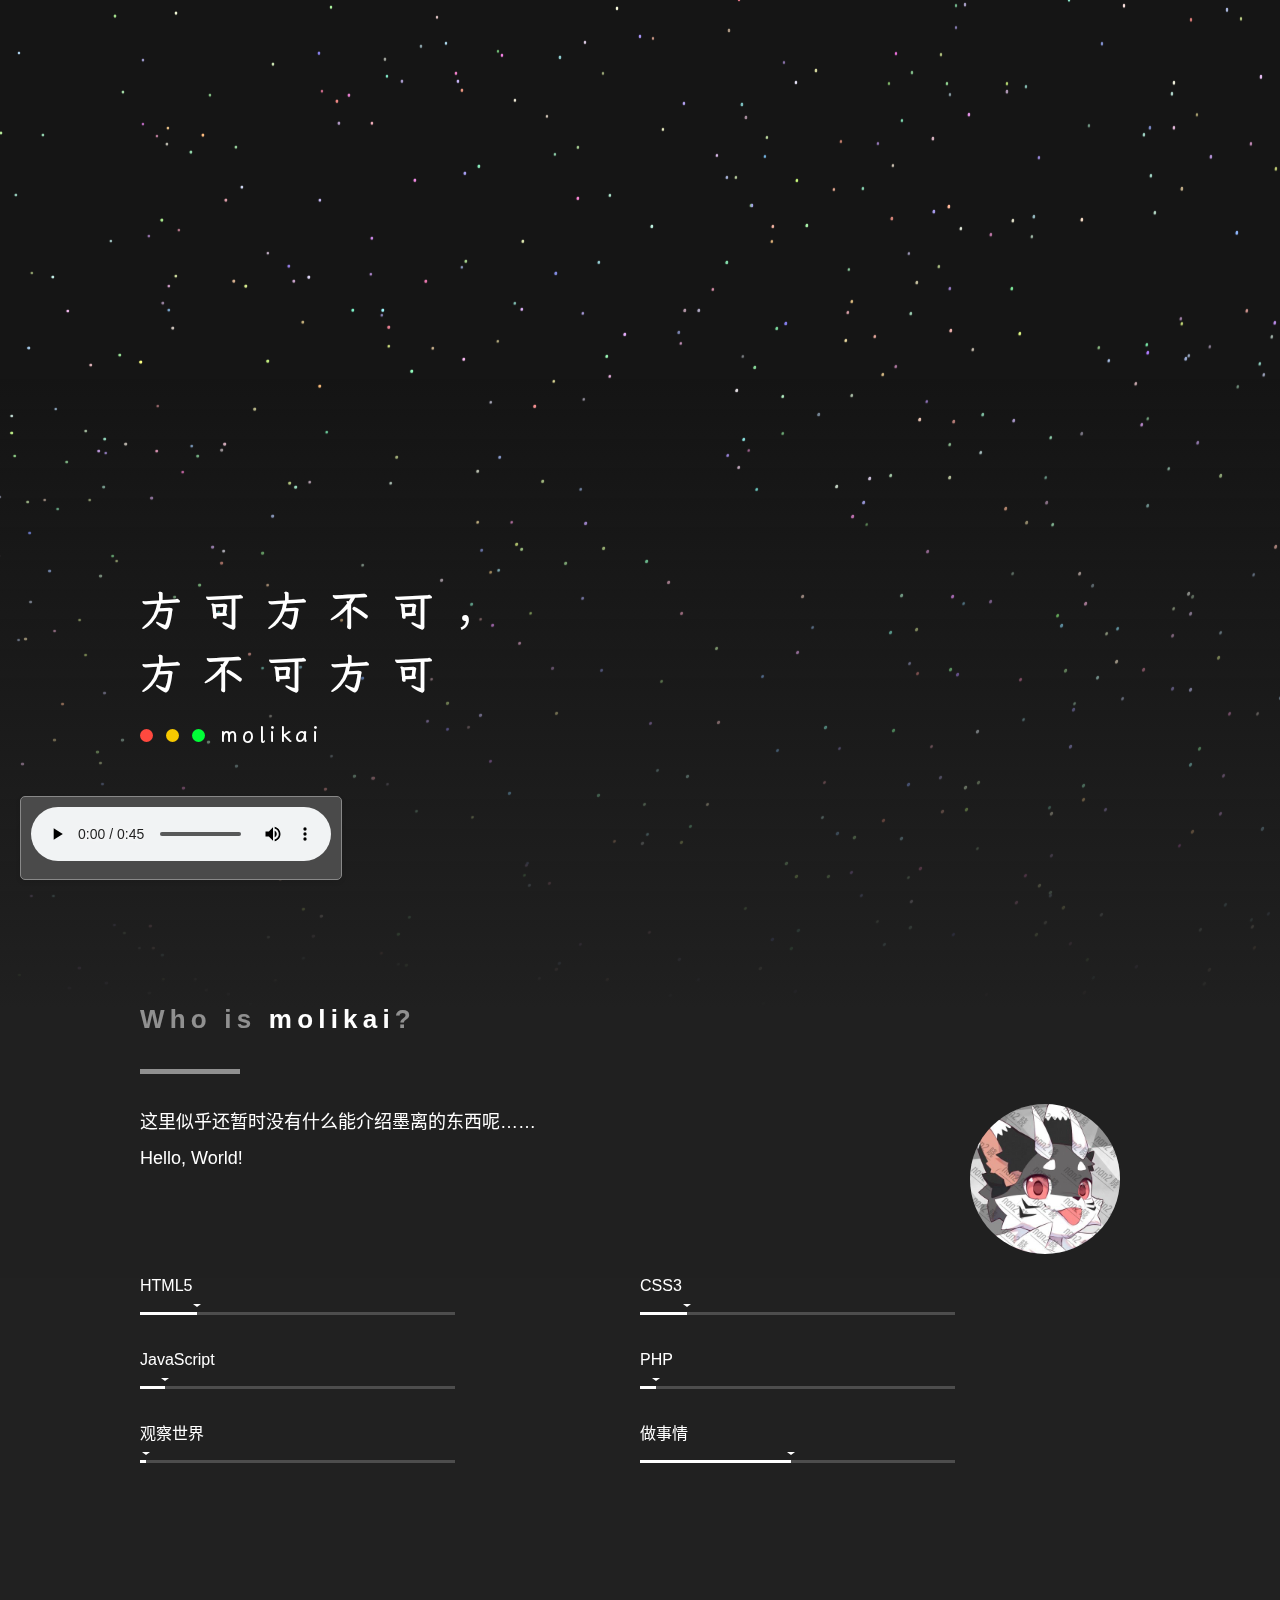
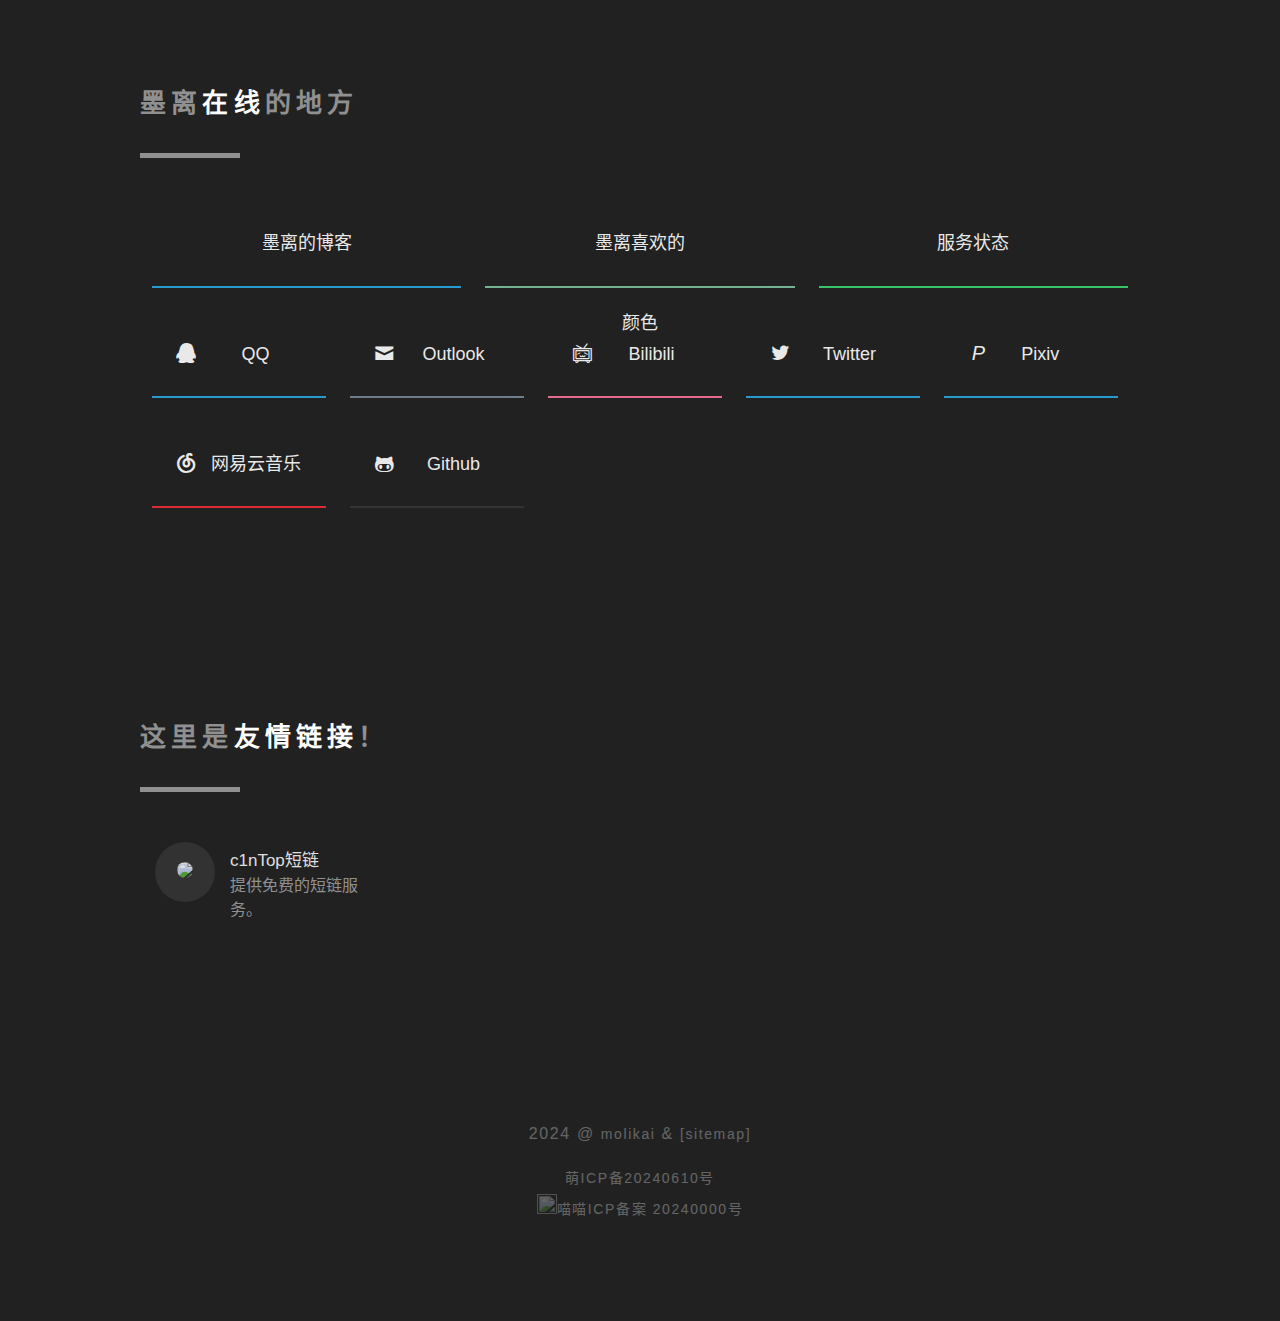
==== index.html @ 96809a35 "Update index.html" ====
<!DOCTYPE html>
<html lang="zh-CN">
<head>
    <meta charset="UTF-8">
    <meta http-equiv="X-UA-Compatible" content="IE=Edge">
    <link rel="shortcut icon" type="image/x-icon" href="https://api.molikai.work/api/v1/file-proxy/https://pages.github.com/favicon.ico">
    <title>墨离</title>
    <meta name="viewport" id="viewport" content="width=device-width, initial-scale=1">
    <meta name="description" content="墨离的主页">
    <meta name="keywords" content="墨离, molikai, 个人网站, 主页, 博客">
    <link rel="apple-touch-icon-precomposed" href="/images/avatar.jpg">
    <link rel="stylesheet" type="text/css" href="/css/index.css">
    <link rel="stylesheet" type="text/css" href="/css/nekotora.99cf6f8c.css">
    <!-- Cloudflare Web Analytics --><script defer src='https://static.cloudflareinsights.com/beacon.min.js' data-cf-beacon='{"token": "f545b0b6b3c9472383c19340ef9043d7"}'></script><!-- End Cloudflare Web Analytics -->
</head>
<body>
    <style>
        .toast-bottom-center {
            position: absolute;
            left: 30px;
            right: 10px;
            top: 20px;
        }
    </style>

    <div class="background">
        <canvas id="startrack"></canvas>
        <div class="cover"></div>
    </div>

    <div class="main">
        <div class="ch intro">
            <div class="container">
                <div class="hello">
                    <h1 id="slogan">思索中...</h1>
                    <h2>
                        <div class="circle"> <span></span> <span></span>
                            <span></span>
                        </div>molikai
                    </h2>
                </div>
            </div>
        </div>

        <div class="ch about noto-sans-sc-regular">
            <div class="container">
                <h2 class="chtitle noto-sans-regular">Who is <span>molikai</span>?</h2>
                <div class="clear">
                    <div class="introduct">
                        <img class="avatar" src="/images/avatar.jpg">

                        <P>这里似乎还暂时没有什么能介绍墨离的东西呢……</p>
                        <p style="padding-bottom:2em;">Hello, World!</p>

                        <div class="chatbox">
                            <div class="line loading"> <span></span>
                                <span></span> <span></span>
                            </div>
                        </div>
                    </div>

                    <ul class="skill clear">
                        <li>
                            <p>HTML5</p>
                            <div class="progress">
                                <div style="width:18%;"></div>
                                <span>制作网站程度的能力</span>
                            </div>
                        </li>

                        <li>
                            <p>CSS3</p>
                            <div class="progress">
                                <div style="width:15%;">
                                </div><span>做出自己舒服的网页的能力</span>
                            </div>
                        </li>

                        <li>
                            <p>JavaScript</p>
                            <div class="progress">
                                <div style="width:8%;"></div>
                                <span>使用“动画专用语言”的能力</span>
                            </div>
                        </li>

                        <li>
                            <p>PHP</p>
                            <div class="progress">
                                <div style="width:5%;"></div>
                                <span>使用最喜欢的语言的程度</span>
                            </div>
                        </li>

                        <li>
                            <p>观察世界</p>
                            <div class="progress">
                                <div style="width:2%;"></div>
                                <span>观察世界的能力程度</span>
                            </div>
                        </li>

                        <li>
                            <p>做事情</p>
                            <div class="progress">
                                <div style="width:48%;"></div>
                                <span>做事情能完成的能力</span>
                            </div>
                        </li>
                    </ul>
                </div>
            </div>
        </div>

        <div class="find ch">
            <div class="container links">
                <h2 class="chtitle">墨离<span>在线</span>的地方</h2>

                <div class="clear col-3">
                    <a href="https://blog.molikai.work/" target="_blank">
                        <div class="item">
                            <div class="bg" style="background-color:#28a9e0"></div>
                            <div class="inner"> <span>墨离的博客</span> </div>
                        </div>
                    </a>

                    <a href="https://color.molikai.work/" target="_blank">
                        <div class="item">
                            <div class="bg" style="background-color:#7cc29e"></div>
                            <div class="inner"> <span>墨离喜欢的颜色</span> </div>
                        </div>
                    </a>

                    <a href="https://uptime.molikai.work" target="_blank">
                        <div class="item">
                            <div class="bg" style="background-color:#3BD671"></div>
                            <div class="inner"> <span>服务状态</span> </div>
                        </div>
                    </a>
                </div>

                <div class="clear">
                    <a href="/" target="_blank">
                        <div class="item">
                            <div class="bg" style="background-color:#28a9e0"></div>
                            <div class="inner"> <i class="icon-qq"></i>
                                <span>QQ</span>
                            </div>
                        </div>
                    </a>

                    <a href="mailto:info@molikai.work?body=Hello..." rel="nofollow noreferrer" target="_blank">
                        <div class="item">
                            <div class="bg" style="background-color:#789"></div>
                            <div class="inner"> <i class="icon-mail"></i> <span>Outlook</span> </div>
                        </div>
                    </a>

                    <a href="https://space.bilibili.com/696071342" rel="nofollow noreferrer" target="_blank">
                        <div class="item">
                            <div class="bg" style="background-color:#FB7299"></div>
                            <div class="inner"> <i class="icon-bilibili"></i>
                                <span>Bilibili</span>
                            </div>
                        </div>
                    </a>

                    <a href="https://twitter.com/molikai" rel="nofollow noreferrer" target="_blank">
                        <div class="item">
                            <div class="bg" style="background-color:#28a9e0"></div>
                            <div class="inner"> <i class="icon-twitter"></i> <span>Twitter</span> </div>
                        </div>
                    </a>

                    <a href="https://www.pixiv.net/users/94405632" rel="nofollow noreferrer" target="_blank">
                        <div class="item">
                            <div class="bg" style="background-color:#28a9e0"></div>
                            <div class="inner"> <i>P</i> <span>Pixiv</span> </div>
                        </div>
                    </a>

                    <a href="https://music.163.com/#/user/3861212445" rel="nofollow noreferrer" target="_blank">
                        <div class="item">
                            <div class="bg" style="background-color:#f12d35"></div>
                            <div class="inner"> <i class="icon-netease_music"></i>
                                <span>网易云音乐</span>
                            </div>
                        </div>
                    </a>

                    <a href="https://github.com/molikai-work" rel="nofollow noreferrer" target="_blank">
                        <div class="item">
                            <div class="bg" style="background-color:#353535"></div>
                            <div class="inner"> <i class="icon-github"></i> <span>Github</span> </div>
                        </div>
                    </a>
                </div>
            </div>
        </div>

        <div class="gate ch noto-color-emoji-regular">
            <div class="container links">
                <h2 class="chtitle">这里是<span>友情链接</span>！</h2>

                <div class="clear">
                    <a href="https://c1n.top/" target="_blank">
                        <div class="item">
                            <div class="avatar"> <img src="https://c1n.top/asset/image/logo/png/logo.png"> </div>
                            <div class="inner">
                                <h5>c1nTop短链</h5>
                                <p>提供免费的短链服务。</p>
                            </div>
                        </div>
                    </a>
                </div>
            </div>
        </div>
    </div>

    <div class="music-player" title="好中二的歌曲...">
        <audio controls autoplay="false" volume="0.2">
            <source src="/audio/Royalty-Free Music Generation For App And Content Creators _ Mubert Render.mp3" type="audio/mp3">
            很抱歉，您的浏览器不支持 audio 元素。
        </audio>
    </div>

    <div class="footer ch">
        <div class="container">
            <p class="c">
                2024 @ 
                <a href="/">molikai</a> &
                <a href="/sitemap.xml" target="_blank">[sitemap]</a>
            </p>

            <p class="a"><a href="https://icp.gov.moe/?keyword=20240610" target="_blank">萌ICP备20240610号</a></p>
        
            <p class="a"><img style="width:20px;height:20px;margin-bottom:-4px" src="https://icp.k9b.cn/img.jpg"><a href="https://icp.k9b.cn/?id=20240000" target="_blank">喵喵ICP备案 20240000号</a></p>
        </div>
    </div>

    <script src="/js/page.js"></script>
    <script type="text/javascript" src="/js/stats.js" charset="UTF-8"></script>

    <script src="/js/audio.js"></script>
    <script src="/js/web_console.js"></script>
</body>
</html>
---- css/index.css ----
* {
    padding: 0;
    margin: 0;
    transition-timing-function: cubic-bezier(.19, 1, .22, 1)
}

::-webkit-scrollbar {
    width: 10px;
}
  
::-webkit-scrollbar-track {
    background: linear-gradient(to bottom, #fcf6f5, #eadedb);
}
  
::-webkit-scrollbar-thumb {
    border-radius: 3px;
    background-color: #8eae9a;
    border: 2px solid #f3f3f3;
}
  
::-webkit-scrollbar-thumb:hover {
    background-color: #7a9484;
}
  
::selection {
    background-color: #d1e9d1;
    color: #111;
}

body,
html {
    font-family: "Microsoft YaHei", sans-serif;
    -webkit-font-smoothing: antialiased;
    color: #fff;
    line-height: 1.5;
    min-width: 1150px;
    background-color: #212121;
    font-size: 18px;
    overflow-x: hidden
}

@font-face {
    font-family: "LXGWZhenKai-crop-.hello";
    src: url(/fonts/LXGWZhenKai-crop-.hello.woff2);
    font-display: swap;
}

a {
    text-decoration: none;
    color: #669966;
    position: relative;
}
  
a::after {
    content: '';
    display: inline-block;
    width: 100%;
    border-bottom: 1px solid;
    position: absolute;
    color: #666;
    left: 0;
    bottom: -2px;
    opacity: 0;
    transition: opacity 0.3s;
}

a:hover::after {
    opacity: 1;
}

.intro {
    position: relative
}

.clear:after {
    content: "";
    display: block;
    height: 0;
    visibility: hidden;
    clear: both
}

.chatbox>.line {
    display: none
}

#startrack {
    height: 140%;
    width: 100%
}

.background.fixed {
    position: fixed;
    top: -60%
}

.background {
    position: absolute;
    top: 0;
    left: 0;
    width: 100vw;
    height: 100vh
}

.background .cover {
    position: absolute;
    bottom: -42%;
    left: 0;
    height: 100%;
    width: 100%;
    background: linear-gradient(0deg, #202020 30%, rgba(32, 32, 32, 0))
}

@keyframes bg {
    0% {
        transform: rotate(0deg);
        border-radius: 0
    }

    50% {
        transform: rotate(180deg);
        border-radius: 0
    }

    to {
        transform: rotate(1turn);
        border-radius: 0
    }
}

@-webkit-keyframes bg {
    0% {
        transform: rotate(0deg);
        border-radius: 0
    }

    50% {
        transform: rotate(180deg);
        border-radius: 0
    }

    to {
        transform: rotate(1turn);
        border-radius: 0
    }
}

@-ms-keyframes bg {
    0% {
        transform: rotate(0deg);
        border-radius: 0
    }

    50% {
        transform: rotate(180deg);
        border-radius: 0
    }

    to {
        transform: rotate(1turn);
        border-radius: 0
    }
}

@-moz-keyframes bg {
    0% {
        transform: rotate(0deg);
        border-radius: 0
    }

    50% {
        transform: rotate(180deg);
        border-radius: 0
    }

    to {
        transform: rotate(1turn);
        border-radius: 0
    }
}

nav {
    position: fixed;
    left: 20px;
    bottom: 0;
    z-index: 2333;
    transform: rotate(-90deg) translateZ(0);
    transform-origin: 0 0;
    transition: all .3s ease-out;
    vertical-align: middle;
    font-family: Roboto, Tahoma, Consolas, Microsoft YaHei
}

nav a.clip {
    height: 3px;
    width: 3px;
    background: #fff;
    border-radius: 100%
}

nav a {
    display: inline-block;
    font-size: 14px;
    color: #fff;
    text-decoration: none;
    margin: 0 10px;
    opacity: .4;
    transition: all .3s;
    vertical-align: middle
}

nav a.time {
    opacity: 1
}

nav a.active,
nav a:hover {
    text-decoration: underline;
    opacity: 1
}

.ch {
    width: 100%;
    padding: 80px 0;
    animation: fadedown 1s cubic-bezier(.19, 1, .22, 1);
    -webkit-animation: fadedown 1s cubic-bezier(.19, 1, .22, 1);
    -ms-animation: fadedown 1s cubic-bezier(.19, 1, .22, 1);
    -moz-animation: fadedown 1s cubic-bezier(.19, 1, .22, 1)
}

.ch h2.chtitle {
    padding-bottom: 30px;
    font-size: 26px;
    letter-spacing: .2em;
    color: hsla(0, 0%, 100%, .5)
}

.ch h2.chtitle span {
    color: #fff
}

.ch h2.chtitle:after {
    content: "";
    display: block;
    width: 10%;
    height: 5px;
    background-color: hsla(0, 0%, 100%, .5);
    margin-top: 30px
}

@keyframes fadedown {
    0% {
        opacity: 0;
        transform: translateY(-50px)
    }

    to {
        opacity: 1;
        transform: translateY(0)
    }
}

@-webkit-keyframes fadedown {
    0% {
        opacity: 0;
        transform: translateY(-50px)
    }

    to {
        opacity: 1;
        transform: translateY(0)
    }
}

@-ms-keyframes fadedown {
    0% {
        opacity: 0;
        transform: translateY(-50px)
    }

    to {
        opacity: 1;
        transform: translateY(0)
    }
}

@-moz-keyframes fadedown {
    0% {
        opacity: 0;
        transform: translateY(-50px)
    }

    to {
        opacity: 1;
        transform: translateY(0)
    }
}

.container {
    position: relative;
    width: 1000px;
    margin: 0 auto;
    height: 100%;
    padding: 20px 0
}

.intro {
    color: #fff;
    height: 100vh;
    padding: 0
}

.intro .container {
    animation: fadedown 3.5s cubic-bezier(.19, 1, .22, 1);
    -webkit-animation: fadedown 3.5s cubic-bezier(.19, 1, .22, 1);
    -ms-animation: fadedown 3.5s cubic-bezier(.19, 1, .22, 1);
    -moz-animation: fadedown 3.5s cubic-bezier(.19, 1, .22, 1)
}

.hello {
    font-family: "LXGWZhenKai-crop-.hello", sans-serif;
    position: absolute;
    bottom: 20%;
    left: 0
}

.hello h1,
.hello h2 {
    font-weight: 400;
    font-size: 22px;
    line-height: 1.5em;
    letter-spacing: .2em
}

.hello h1 {
    font-size: 42px;
    letter-spacing: .5em
}

.hello h2 {
    padding-top: .6em
}

.hello .circle {
    float: left;
    margin-right: 10px;
    letter-spacing: 0
}

.hello .circle span {
    display: inline-block;
    width: 13px;
    height: 13px;
    background-color: #fff;
    border-radius: 100%;
    margin-right: 5px
}

.hello .circle span:first-child {
    background-color: #ff493f
}

.hello .circle span:nth-child(2) {
    background-color: #f7c900
}

.hello .circle span:nth-child(3) {
    background-color: #00ff37
}

.about .introduct {
    line-height: 2em
}

.about .introduct img.avatar {
    float: right;
    width: 150px;
    margin-left: 40px;
    margin-right: 20px;
    border-radius: 100%
}

img.avatar {
    transition: transform 0.5s ease;
}

img.avatar:hover {
    transform: rotate(360deg);
}

.about ul.skill {
    margin-top: 50px
}

.about ul.skill li {
    list-style: none;
    padding: 10px 0;
    width: 45%;
    float: left;
    margin-right: 5%
}

.about ul.skill li p {
    display: inline-block;
    width: 26%;
    margin-right: 3%;
    font-size: 16px
}

.about ul.skill li .progress {
    display: inline-block;
    width: 70%;
    height: 3px;
    background-color: hsla(0, 0%, 100%, .2);
    vertical-align: middle
}

.about ul.skill li .progress span {
    font-size: 14px;
    color: hsla(0, 0%, 100%, .4);
    opacity: 0;
    position: relative;
    top: -5px;
    letter-spacing: .5em;
    transition: all .3s
}

.about ul.skill li:hover .progress span {
    opacity: 1;
    top: 0
}

.about ul.skill li .progress div {
    background-color: #fff;
    height: 3px;
    position: relative
}

ul.skill li .progress div {
    animation: progressin 4s;
    -webkit-animation: progressin 4s;
    -ms-animation: progressin 4s;
    -moz-animation: progressin 4s
}

@keyframes progressin {
    0% {
        width: 0
    }
}

@-webkit-keyframes progressin {
    0% {
        width: 0
    }
}

@-ms-keyframes progressin {
    0% {
        width: 0
    }
}

@-moz-keyframes progressin {
    0% {
        width: 0
    }
}

.about ul.skill li .progress div:after {
    content: "";
    display: inline-block;
    position: absolute;
    right: -4px;
    top: -8px;
    width: 0;
    height: 0;
    border-left: 4px solid transparent;
    border-right: 4px solid transparent;
    border-top: 3px solid #fff
}

.links a {
    color: #fff;
    text-decoration: none
}

.find .links .item {
    position: relative;
    width: 17.4%;
    height: 80px;
    line-height: 80px;
    margin: 10px 1.2%;
    padding: 5px 0;
    text-align: center;
    float: left;
    transition: all .2s;
    opacity: .9
}

.find .links .item:hover {
    opacity: 1;
    transform: translateY(-10px);
    -webkit-animation: index-link-active 1s cubic-bezier(.315, .605, .375, .925) forwards
}

.find .links .item .inner {
    position: relative;
    z-index: 5
}

.find .links .item .bg {
    position: absolute;
    bottom: 0;
    left: 0;
    width: 100%;
    height: 1.8%;
    z-index: 0;
    transition: all .15s
}

.find .links .item:hover .bg {
    height: 100%;
    width: 100%;
    border-radius: 5px;
    box-shadow: 0 3px 20px rgba(0, 0, 0, .28)
}

.find .links .item i {
    font-size: 20px
}

.find .links .item span {
    display: inline-block;
    width: 100px
}

.find .links .col-3 .item {
    width: 30.93%;
    margin: 10px 1.2%
}

.gate .links .item {
    margin: 5px 0;
    padding: 15px 1.5%;
    float: left;
    width: 22%;
    height: 60px;
    transition: all .2s;
    opacity: .85
}

.gate .links .item.akarin {
    opacity: .58
}

.gate .links .item:hover {
    opacity: 1;
    border-radius: 5px;
    background-color: hsla(0, 0%, 100%, .25);
    transform: translateY(-5px);
    box-shadow: 0 3px 20px rgba(0, 0, 0, .28);
    -webkit-animation: index-link-active 1s cubic-bezier(.315, .605, .375, .925) forwards
}

.gate .links .item .avatar {
    float: left;
    height: 60px;
    line-height: 60px;
    width: 60px;
    border-radius: 100%;
    text-align: center;
    margin-right: 15px;
    background-color: #353535;
    overflow: hidden
}

.gate .links .item .avatar i {
    font-size: 24px
}

.gate .links .item .avatar img {
    height: 60px;
    max-width: 60px;
    border-radius: 100%
}

.gate .links .item .inner {
    padding: 6px
}

.gate .links .item .inner h5 {
    font-weight: 400;
    font-size: 17px
}

.gate .links .item .inner p {
    font-size: 16px;
    color: hsla(0, 0%, 100%, .6)
}

.music-player {
    position: absolute;
    left: 20px;
    bottom: 20px;
    background-color: #4a4a4a;
    padding: 10px;
    border: 1px solid #888;
    border-radius: 5px;
    box-shadow: 0 2px 5px rgba(0, 0, 0, 0.1);
    z-index: 9999;
}

@media screen and (max-width: 768px) {
    .music-player {
        display: none;
    }
}

.footer {
    text-align: center
}

.footer a {
    font-size: 14px;
    color: inherit;
}

.footer h3 {
    font-weight: 400;
    font-size: 20px;
    letter-spacing: .8em;
    margin: 6px 0
}

.footer p {
    font-size: 16px;
    letter-spacing: 1em;
    opacity: .3
}

.footer p.c {
    margin-bottom: 20px;
    letter-spacing: .1em
}

.footer p.a {
    margin-top: 4px;
    letter-spacing: .1em
}

.chatbox .line {
    margin: 40px 0
}

.chatbox .line p {
    margin: 10px 0
}

.chatbox .question a {
    display: inline-block;
    background-color: hsla(0, 0%, 100%, .3);
    border-radius: 10px 10px 10px 0;
    font-size: 14px;
    padding: 0 10px;
    margin-right: 10px;
    cursor: pointer;
    opacity: .8;
    transform: translateY(0);
    transition: all .2s
}

.chatbox .question a:hover {
    opacity: 1;
    transform: translateY(-2px);
    -webkit-animation: index-link-active 1s cubic-bezier(.315, .605, .375, .925) forwards
}

.chatbox .question.disable a {
    opacity: .3
}

.chatbox .question.disable a.selected {
    opacity: .9
}

.chatbox .question a.error {
    opacity: .3;
    animation: error .2s ease-in-out
}

.chatbox .loading span {
    display: inline-block;
    height: 10px;
    width: 10px;
    border-radius: 100%;
    background-color: #fff;
    margin-right: 5px;
    animation: loading-point 1.4s ease-in-out infinite both
}

.chatbox .loading span:first-child {
    animation-delay: .2s
}

.chatbox .loading span:nth-child(2) {
    animation-delay: .4s
}

.chatbox .loading span:nth-child(3) {
    animation-delay: .6s
}

@keyframes loading-point {
    0% {
        opacity: .8
    }

    50% {
        opacity: .25
    }

    to {
        opacity: 1
    }
}

@keyframes error {
    0% {
        transform: translateX(0)
    }

    25% {
        transform: translateX(-2px)
    }

    50% {
        transform: translateX(0)
    }

    75% {
        transform: translateX(2px)
    }

    to {
        transform: translateX(0)
    }
}

@keyframes index-link-active {
    0% {
        transform: perspective(1600px) rotateX(0) rotateY(0) translateZ(0)
    }

    16% {
        transform: perspective(1600px) rotateX(10deg) rotateY(5deg) translateZ(32px)
    }

    to {
        transform: perspective(1600px) rotateX(0) rotateY(0) translateZ(65px)
    }
}

@media screen and (min-width:1400px) {
    .container {
        width: 70%
    }

    nav a {
        font-size: 18px
    }
}

@media screen and (max-width:700px) {

    body,
    html {
        min-width: 0
    }

    .container {
        width: auto;
        margin: 0 5%
    }

    div.el span {
        display: block;
        width: 60%;
        left: 0;
        top: 75px;
        margin: -40% auto 0
    }

    nav {
        padding: 15px 5%;
        overflow: auto;
        font-size: 16px;
        left: 0;
        top: inherit;
        bottom: 0;
        transform: rotate(0deg) translateZ(0);
        transform-origin: 0 100%;
        white-space: nowrap;
        width: 90%;
        background: -webkit-linear-gradient(180deg, transparent, rgba(0, 0, 0, .8));
        background: linear-gradient(180deg, transparent, rgba(0, 0, 0, .8))
    }

    .ch {
        padding: 40px 0
    }

    .hello {
        width: 90%;
        padding: 5%;
        text-align: center;
        bottom: 50%
    }

    .hello .circle {
        float: none;
        margin-right: 0
    }

    .hello h2 {
        padding-top: 0
    }

    .hello h1,
    .hello h2 {
        font-weight: 400;
        font-size: 16px
    }

    .hello .circle {
        padding: 20px
    }

    .hello .circle span {
        margin: 0 5px;
        width: 10px;
        height: 10px
    }

    .hello h1 {
        font-size: 28px
    }

    .about .introduct img.avatar {
        float: none;
        margin-left: 0;
        margin-right: 0;
        width: 100px
    }

    .about .introduct,
    .about .skill {
        float: none;
        width: auto
    }

    .about .skill {
        padding-top: 40px
    }

    .about ul.skill li {
        width: 100%
    }

    .find .links .item,
    .gate .links .item {
        width: 46%;
        height: auto;
        padding: 5px 0;
        margin: 10px 2%
    }

    .find .links .item {
        height: 60px;
        line-height: 60px;
        font-size: 14px
    }

    .gate .links .item .avatar {
        height: 40px;
        line-height: 40px;
        width: 40px
    }

    .gate .links .item .avatar img {
        height: 40px;
        max-width: 40px
    }

    .gate .links .item .inner {
        padding: 0
    }

    .gate .links .item .inner h5 {
        font-size: 15px
    }

    .gate .links .item .inner h5,
    .gate .links .item .inner p {
        white-space: nowrap;
        text-overflow: ellipsis;
        overflow: hidden
    }

    .footer {
        padding-bottom: 100px
    }

    .footer h3,
    .footer p {
        letter-spacing: .2em
    }
}

/*# sourceMappingURL=/h.9c69ed6c.css.map */
---- css/nekotora.99cf6f8c.css ----
@font-face {
    font-family: nekotora;
    src: url(../fonts/nekotora.54f9b137.eot);
    src: url(../fonts/nekotora.54f9b137.eot#iefix) format("embedded-opentype"), url(../fonts/nekotora.4ea5ebe6.woff2) format("woff2"), url(../fonts/nekotora.9106c612.woff) format("woff"), url(../fonts/nekotora.28169ea4.ttf) format("truetype"), url(../images/nekotora.33032896.svg#nekotora) format("svg");
    font-weight: 400;
    font-style: normal
}

[class*=" icon-"]:before,
[class^=icon-]:before {
    font-family: nekotora;
    font-style: normal;
    font-weight: 400;
    speak: none;
    display: inline-block;
    text-decoration: inherit;
    width: 1em;
    margin-right: .2em;
    text-align: center;
    font-variant: normal;
    text-transform: none;
    line-height: 1em;
    margin-left: .2em;
    -webkit-font-smoothing: antialiased;
    -moz-osx-font-smoothing: grayscale
}

.icon-search:before {
    content: "\e800"
}

.icon-info:before {
    content: "\e801"
}

.icon-comment:before {
    content: "\e802"
}

.icon-v2ex:before {
    content: "\e803"
}

.icon-zhihu:before {
    content: "\e804"
}

.icon-bilibili:before {
    content: "\e805"
}

.icon-netease_music:before {
    content: "\e806"
}

.icon-tencent_qzone:before {
    content: "\e807"
}

.icon-mail:before {
    content: "\e808"
}

.icon-bookmark:before {
    content: "\e809"
}

.icon-link:before {
    content: "\e80a"
}

.icon-twitter:before {
    content: "\f099"
}

.icon-gplus:before {
    content: "\f0d5"
}

.icon-github:before {
    content: "\f113"
}

.icon-unlink:before {
    content: "\f127"
}

.icon-instagram:before {
    content: "\f16d"
}

.icon-weibo:before {
    content: "\f18a"
}

.icon-qq:before {
    content: "\f1d6"
}

/*# sourceMappingURL=/nekotora.99cf6f8c.css.map */
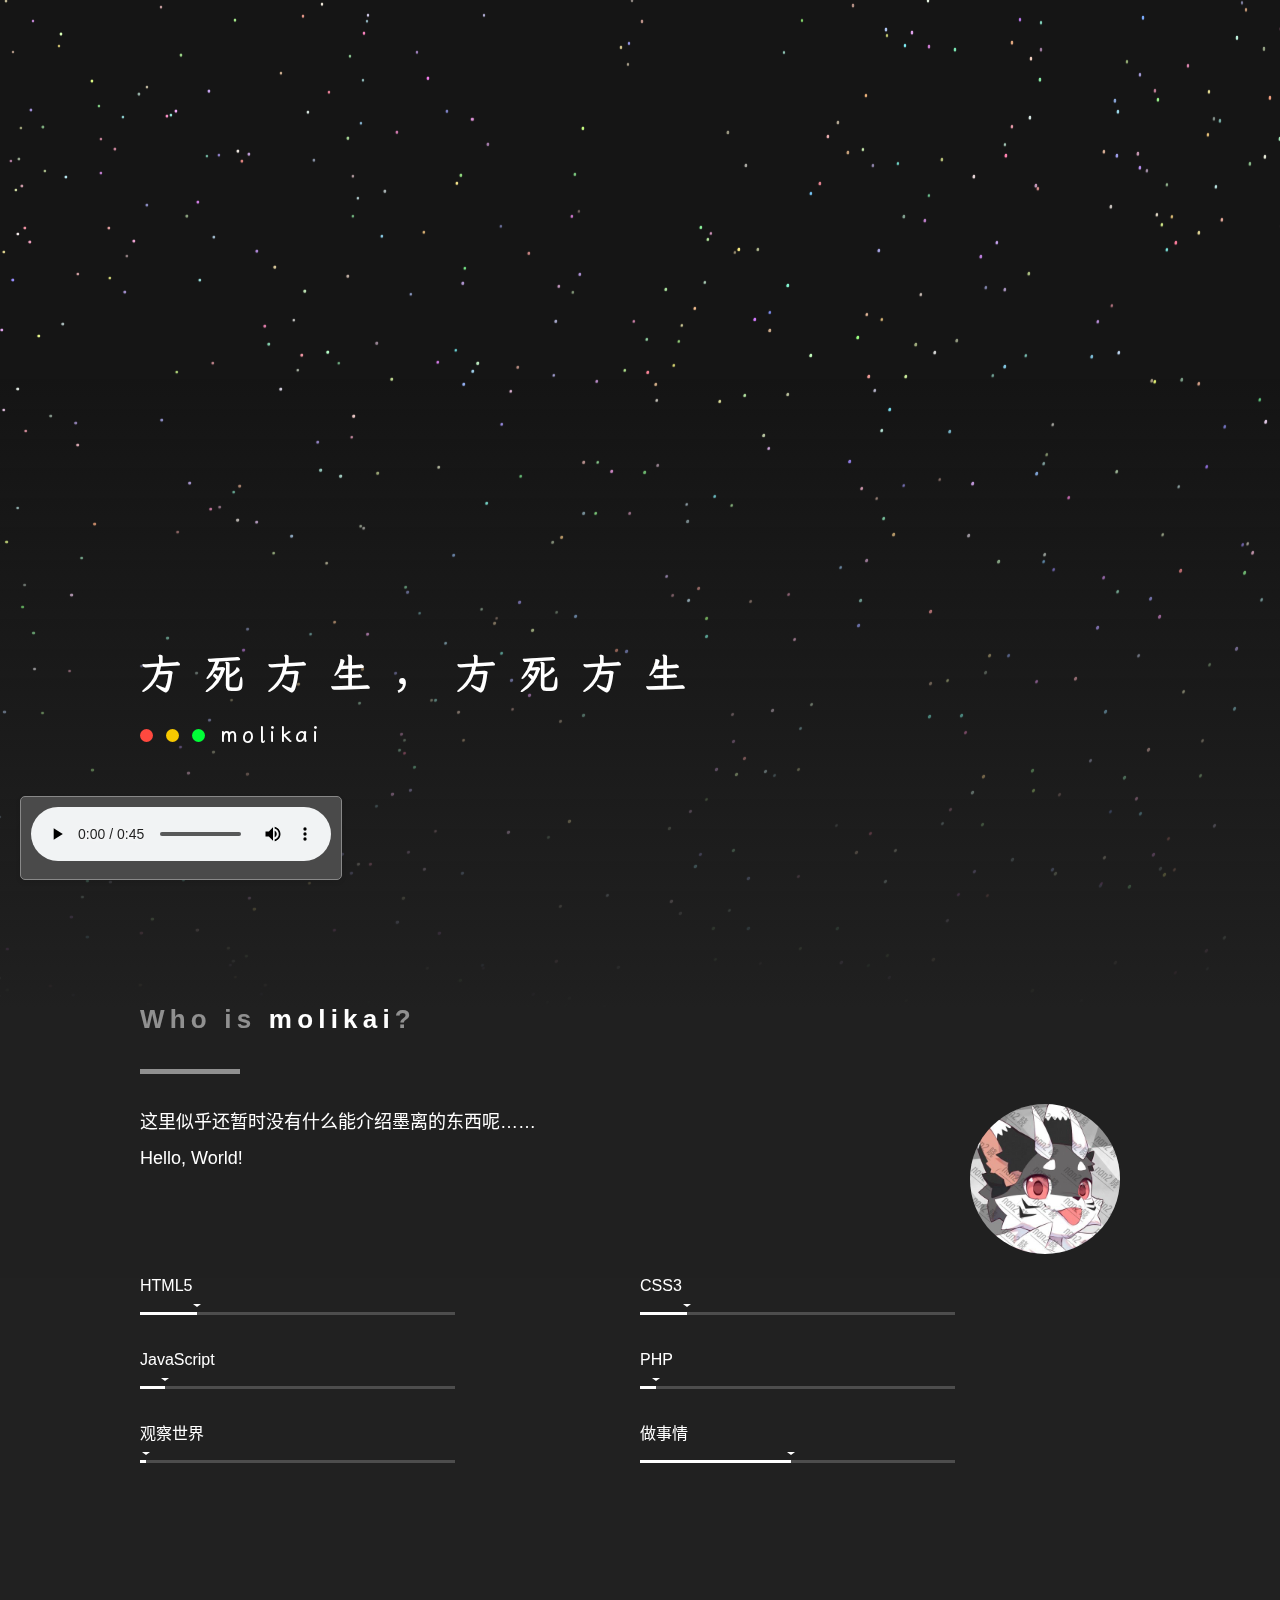
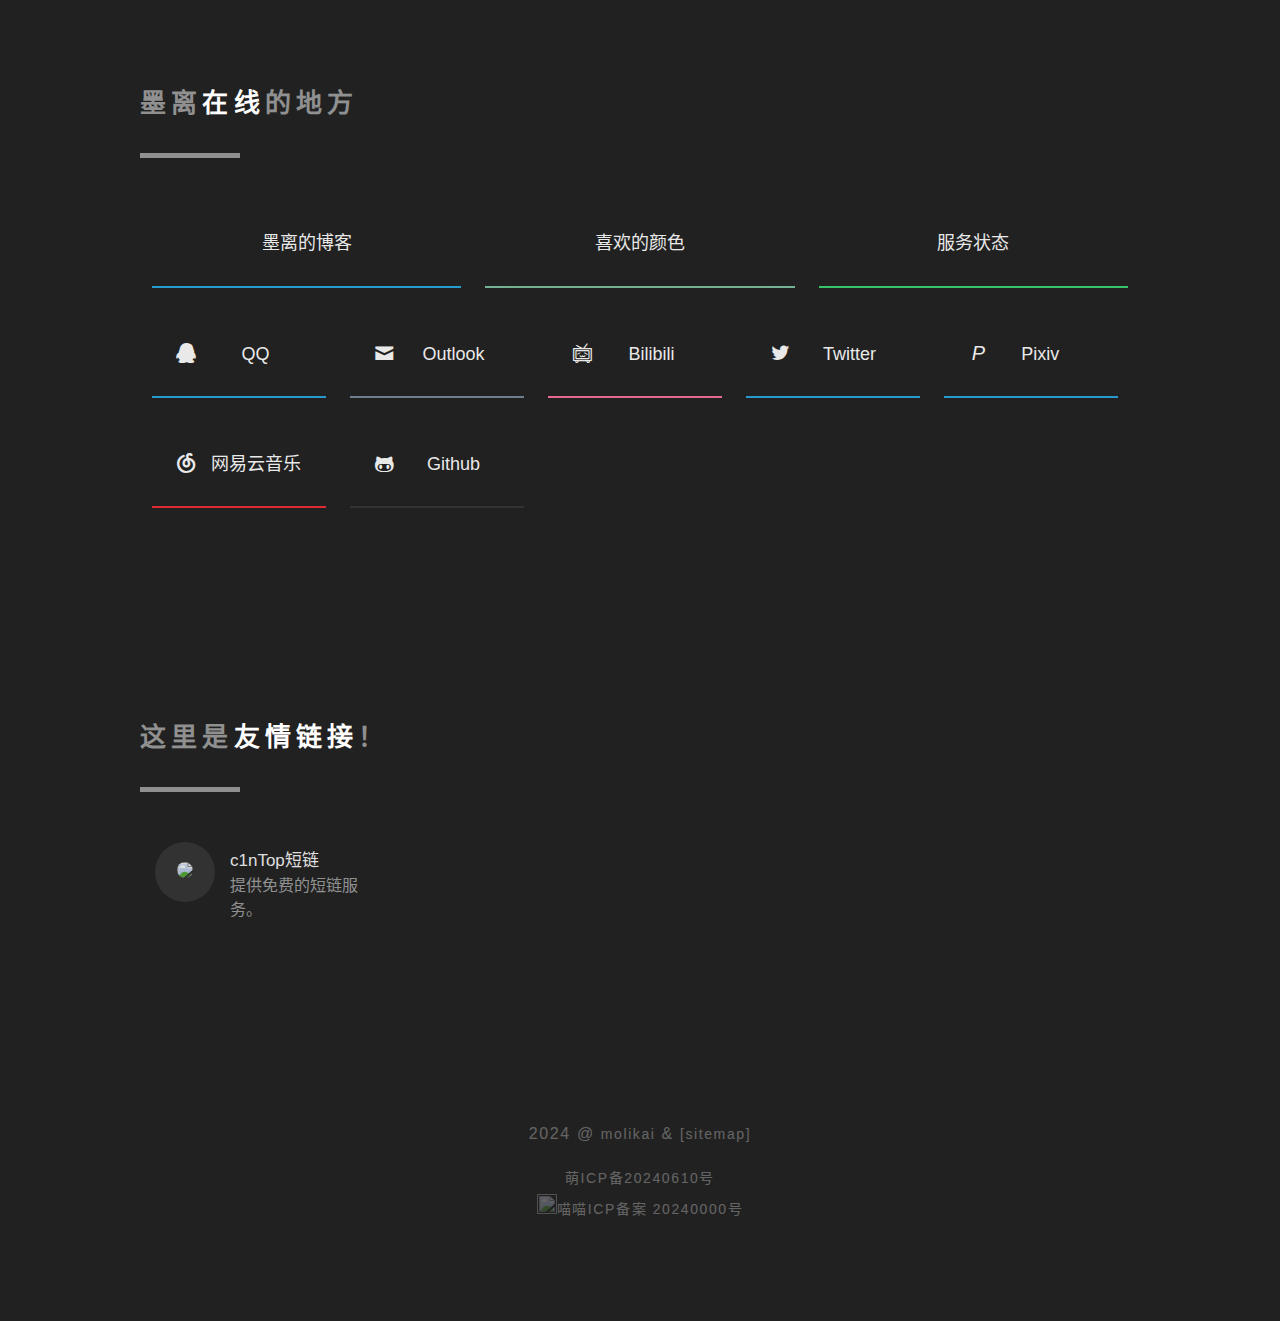
==== commit 4479530f: "Update index.html" ====
--- a/index.html
+++ b/index.html
@@ -127,7 +127,7 @@
                     <a href="https://color.molikai.work/" target="_blank">
                         <div class="item">
                             <div class="bg" style="background-color:#7cc29e"></div>
-                            <div class="inner"> <span>墨离喜欢的颜色</span> </div>
+                            <div class="inner"> <span>喜欢的颜色</span> </div>
                         </div>
                     </a>
 
@@ -156,7 +156,7 @@
                         </div>
                     </a>
 
-                    <a href="https://space.bilibili.com/696071342" rel="nofollow noreferrer" target="_blank">
+                    <a href="/" rel="nofollow noreferrer" target="_blank">
                         <div class="item">
                             <div class="bg" style="background-color:#FB7299"></div>
                             <div class="inner"> <i class="icon-bilibili"></i>
@@ -179,7 +179,7 @@
                         </div>
                     </a>
 
-                    <a href="https://music.163.com/#/user/3861212445" rel="nofollow noreferrer" target="_blank">
+                    <a href="/" rel="nofollow noreferrer" target="_blank">
                         <div class="item">
                             <div class="bg" style="background-color:#f12d35"></div>
                             <div class="inner"> <i class="icon-netease_music"></i>
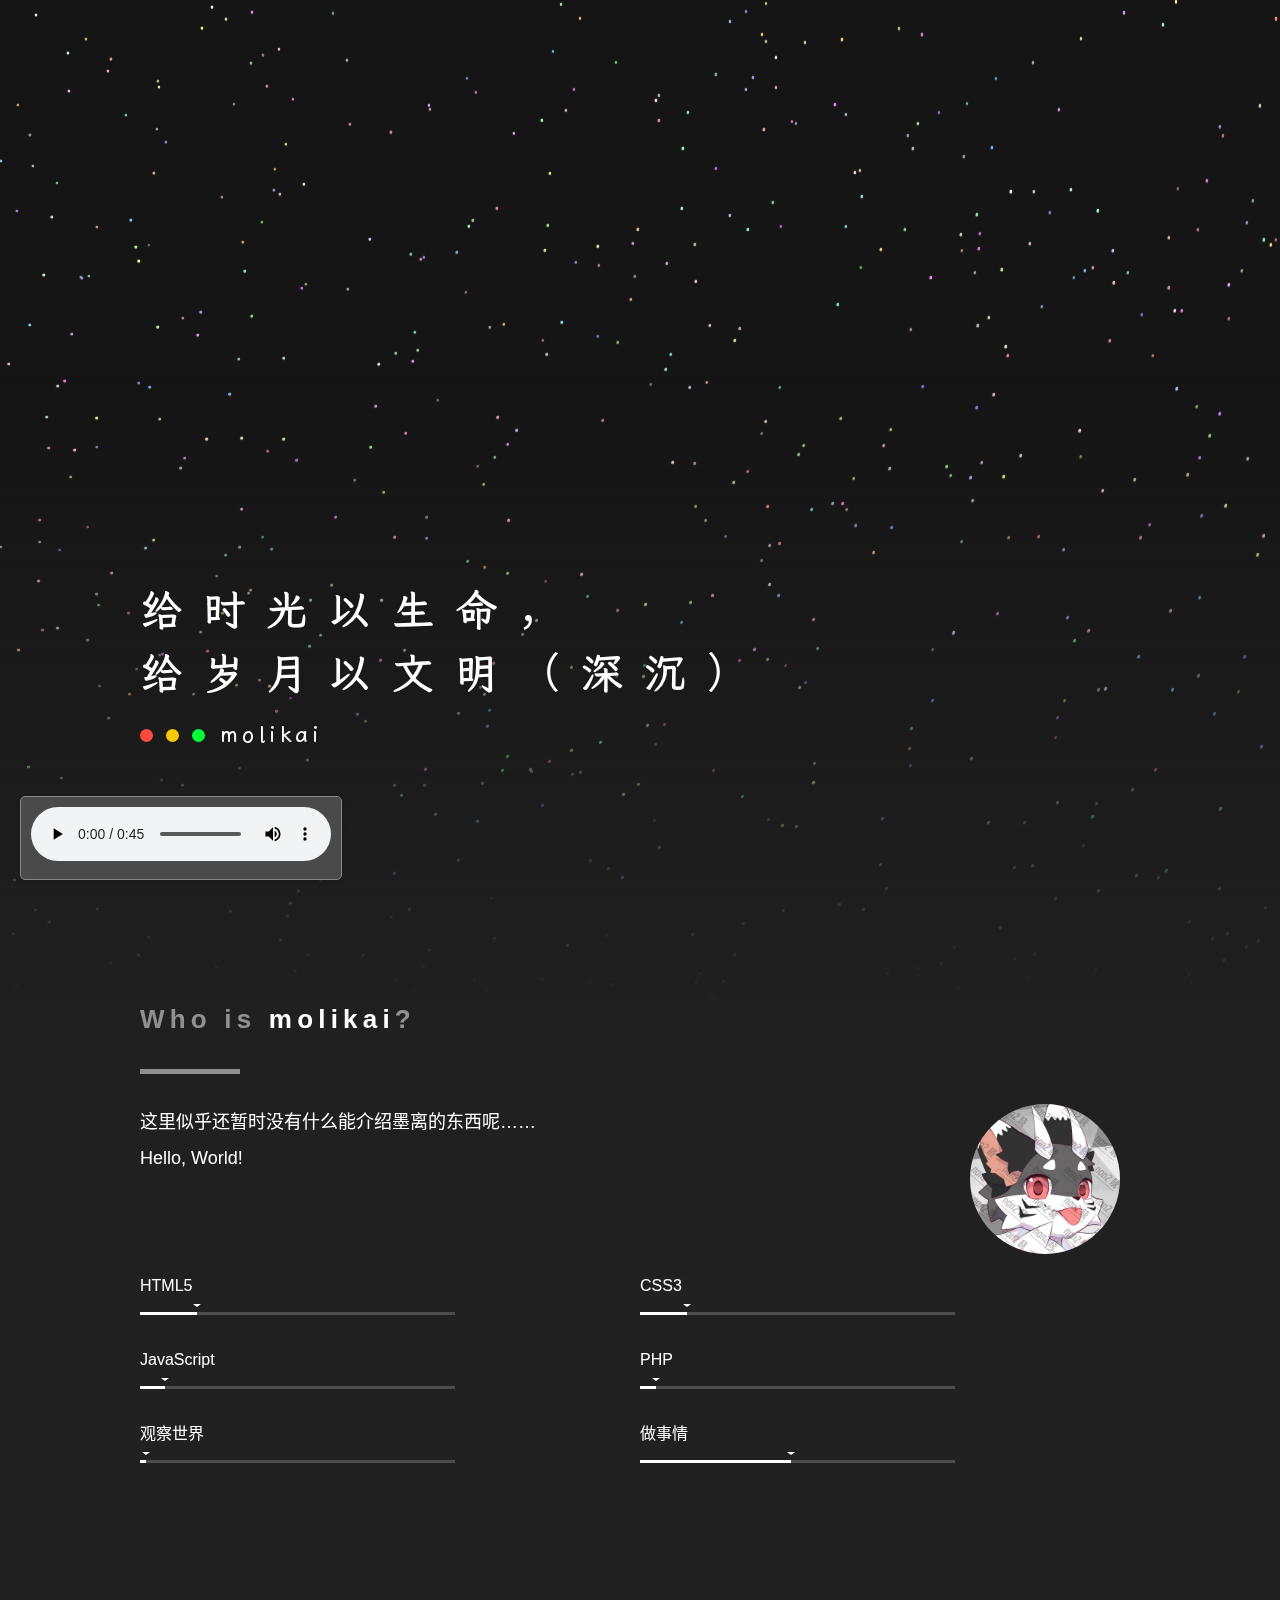
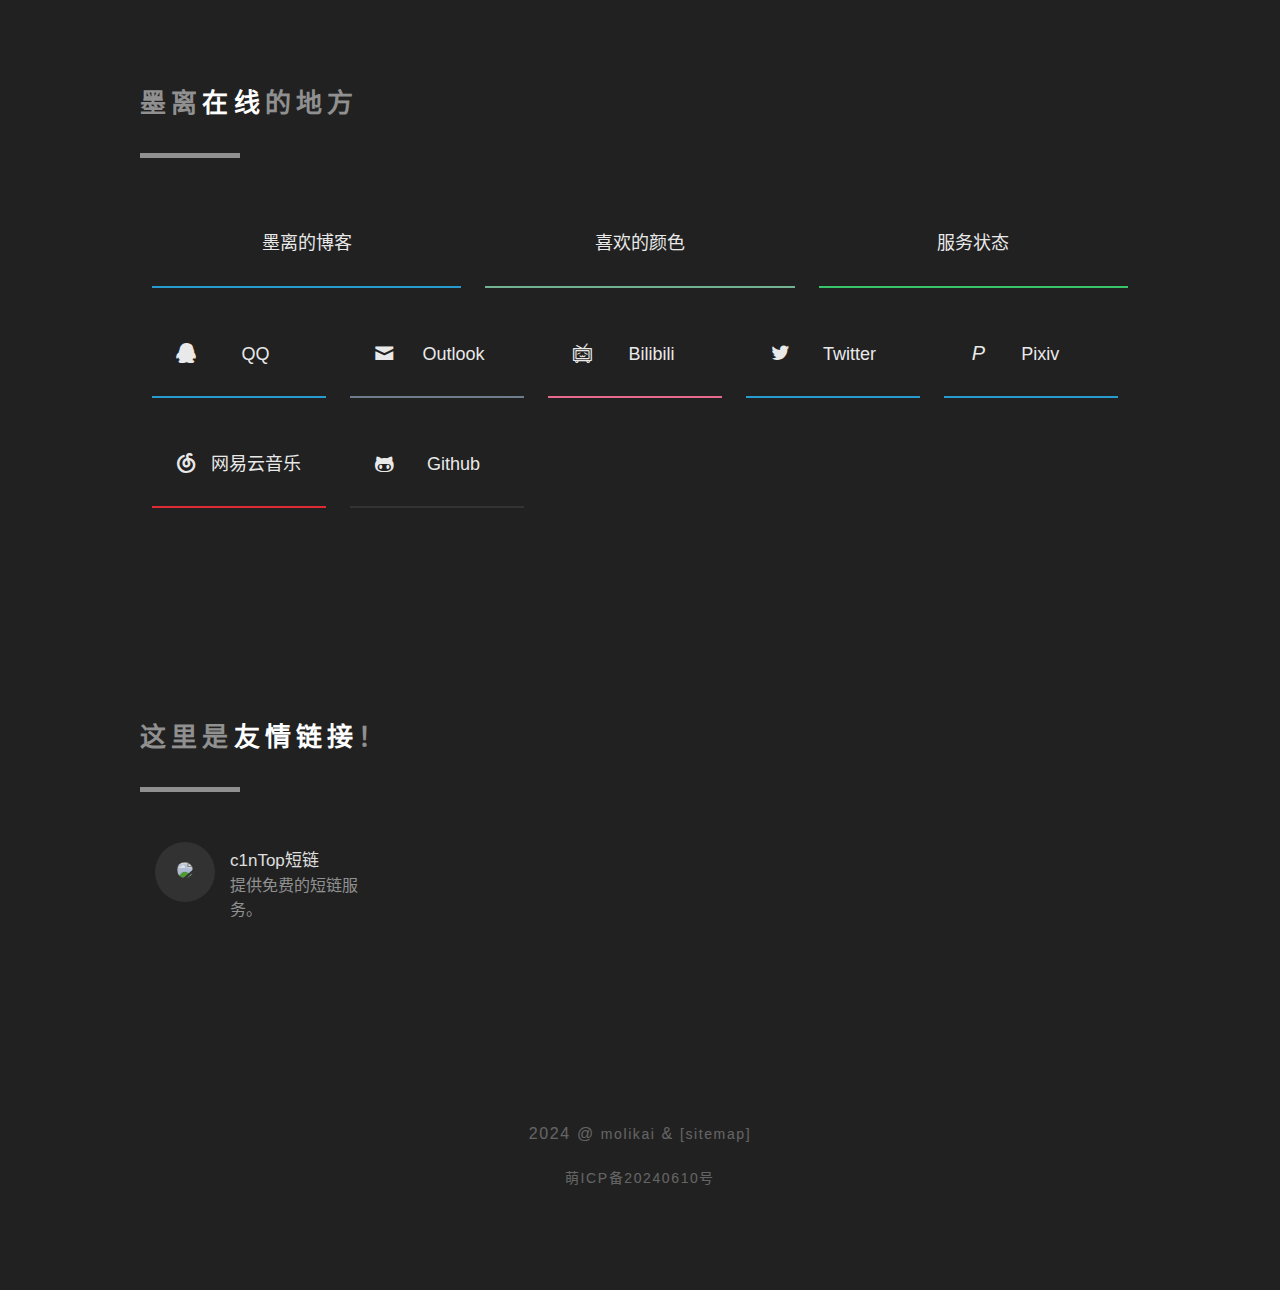
==== commit f2339e95: "Update index.html" ====
--- a/index.html
+++ b/index.html
@@ -233,8 +233,6 @@
             </p>
 
             <p class="a"><a href="https://icp.gov.moe/?keyword=20240610" target="_blank">萌ICP备20240610号</a></p>
-        
-            <p class="a"><img style="width:20px;height:20px;margin-bottom:-4px" src="https://icp.k9b.cn/img.jpg"><a href="https://icp.k9b.cn/?id=20240000" target="_blank">喵喵ICP备案 20240000号</a></p>
         </div>
     </div>
 
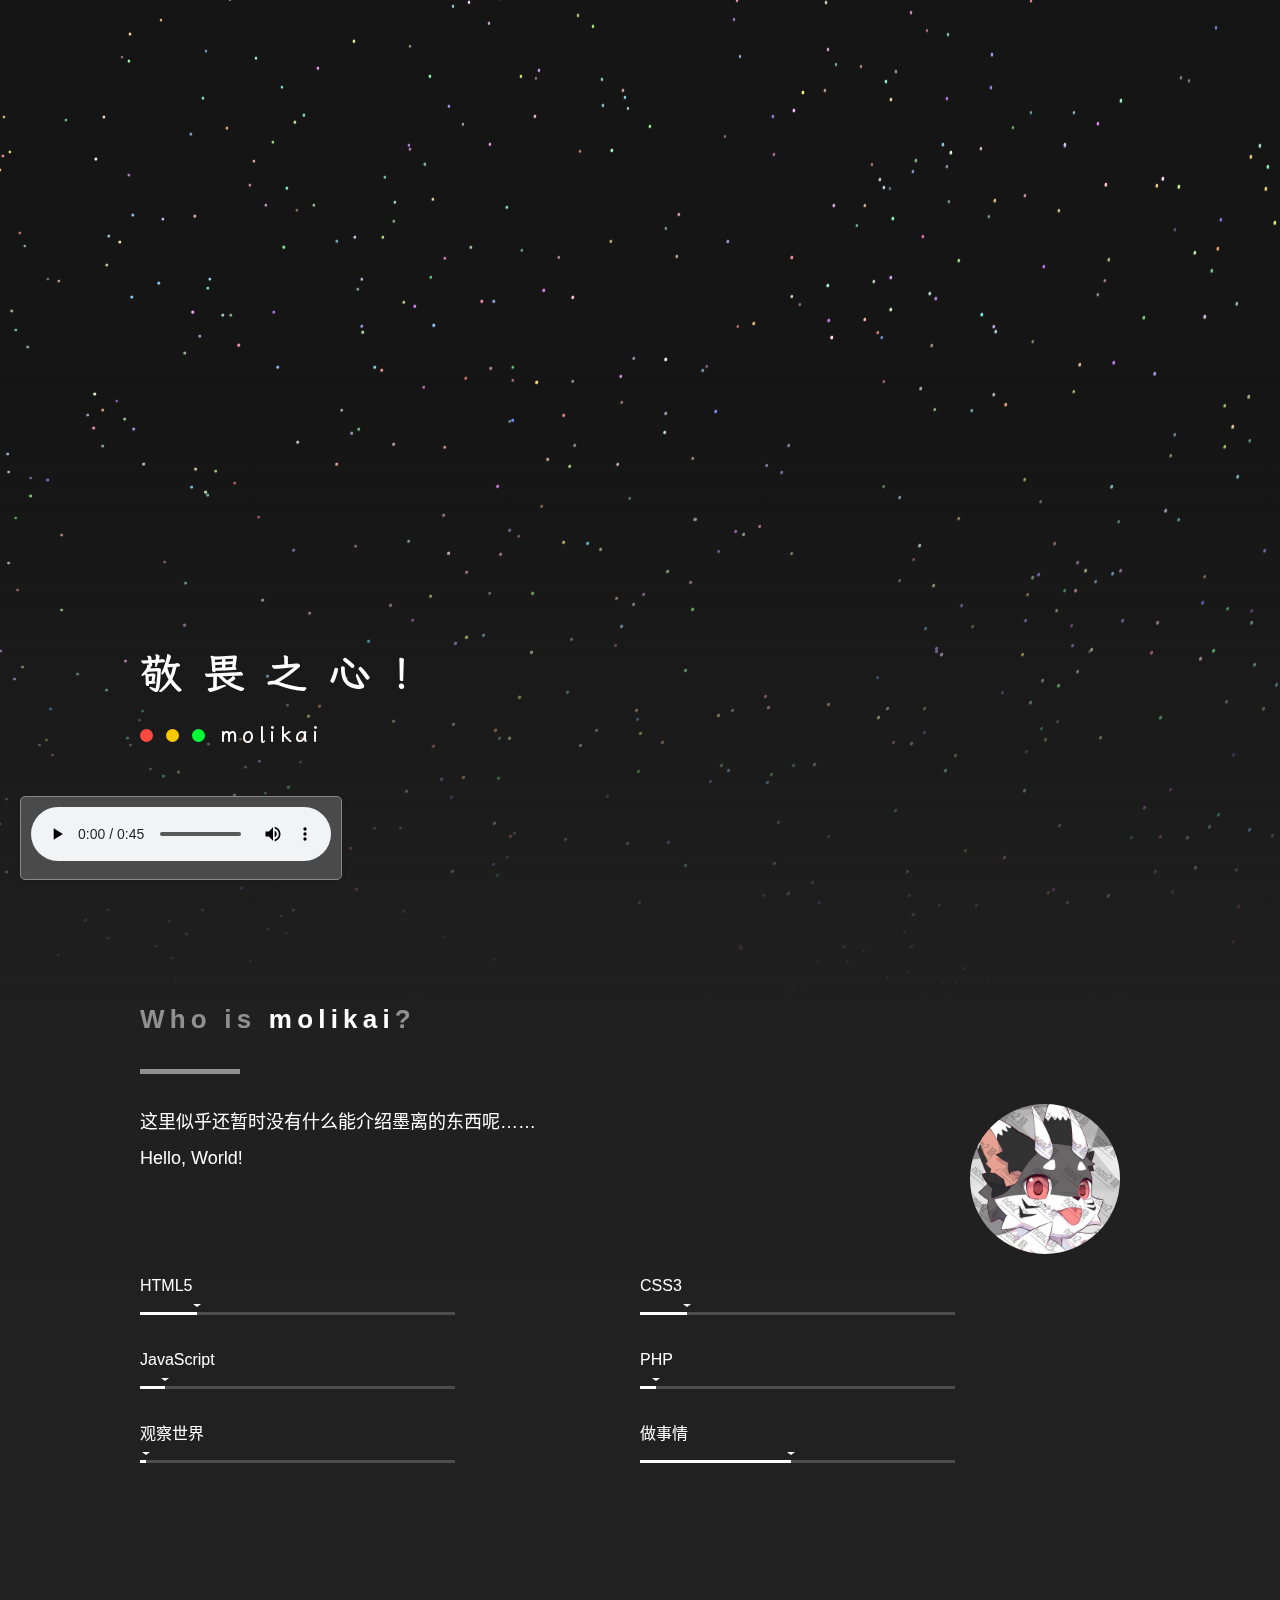
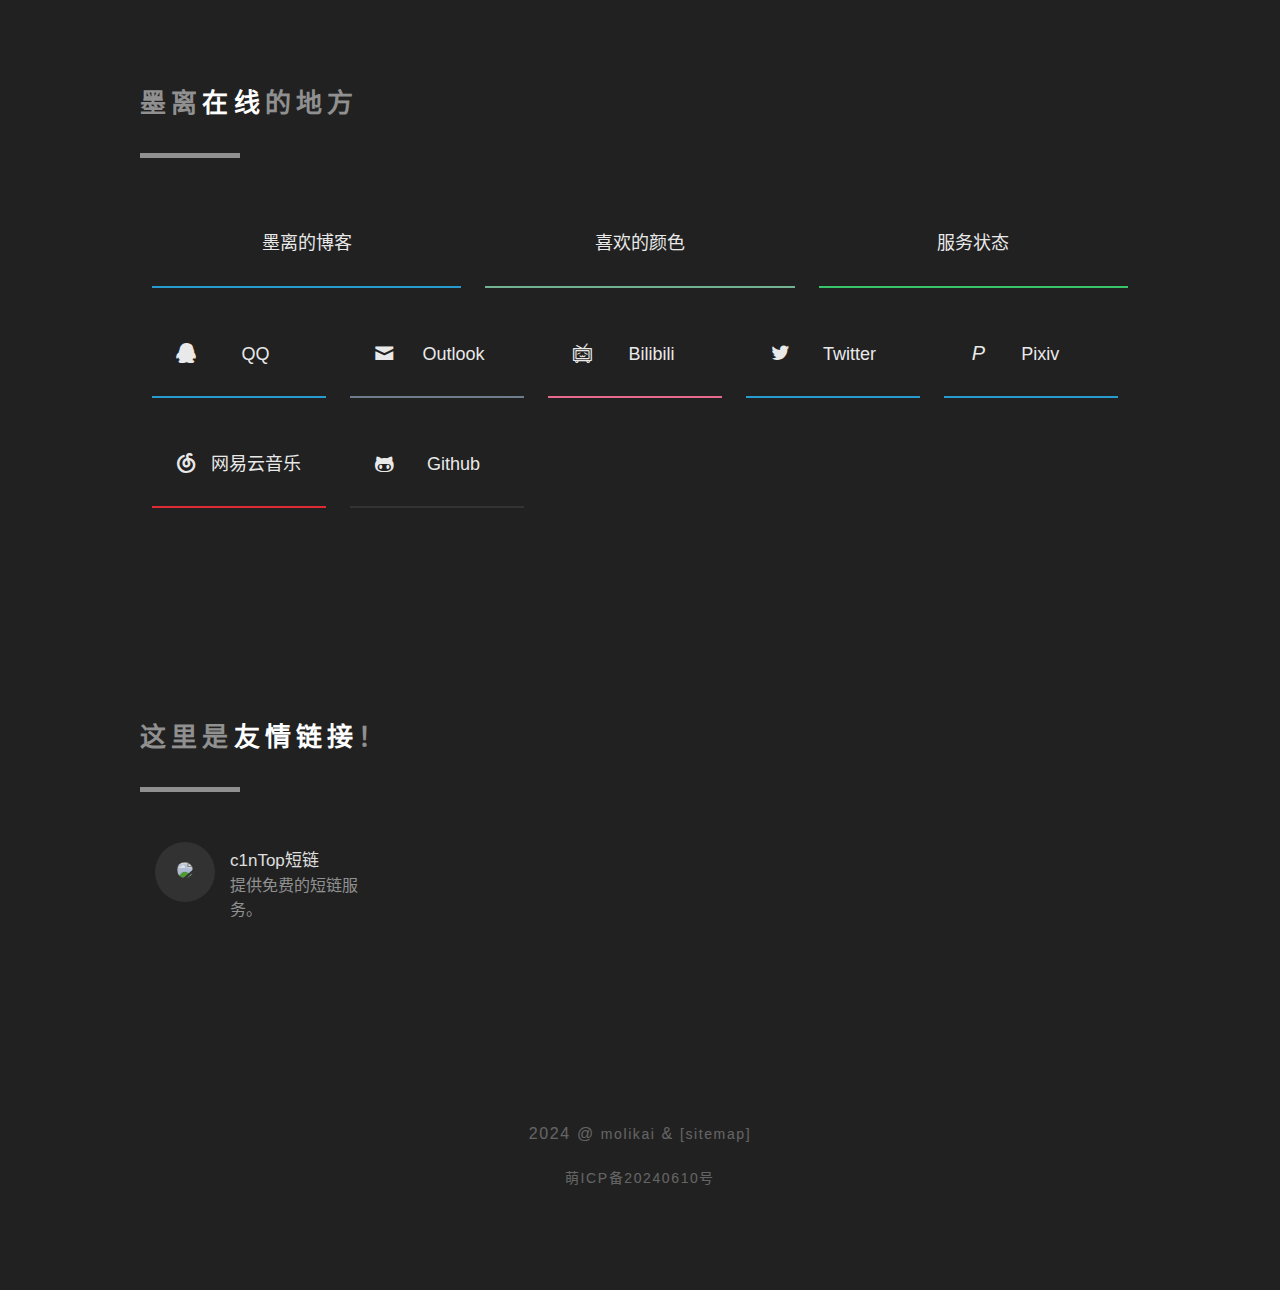
==== commit f5be20f3: "Update index.html" ====
--- a/index.html
+++ b/index.html
@@ -6,6 +6,7 @@
     <link rel="shortcut icon" type="image/x-icon" href="https://api.molikai.work/api/v1/file-proxy/https://pages.github.com/favicon.ico">
     <title>墨离</title>
     <meta name="viewport" id="viewport" content="width=device-width, initial-scale=1">
+    <link rel="canonical" href="https://molikai.work/">
     <meta name="description" content="墨离的主页">
     <meta name="keywords" content="墨离, molikai, 个人网站, 主页, 博客">
     <link rel="apple-touch-icon-precomposed" href="/images/avatar.jpg">
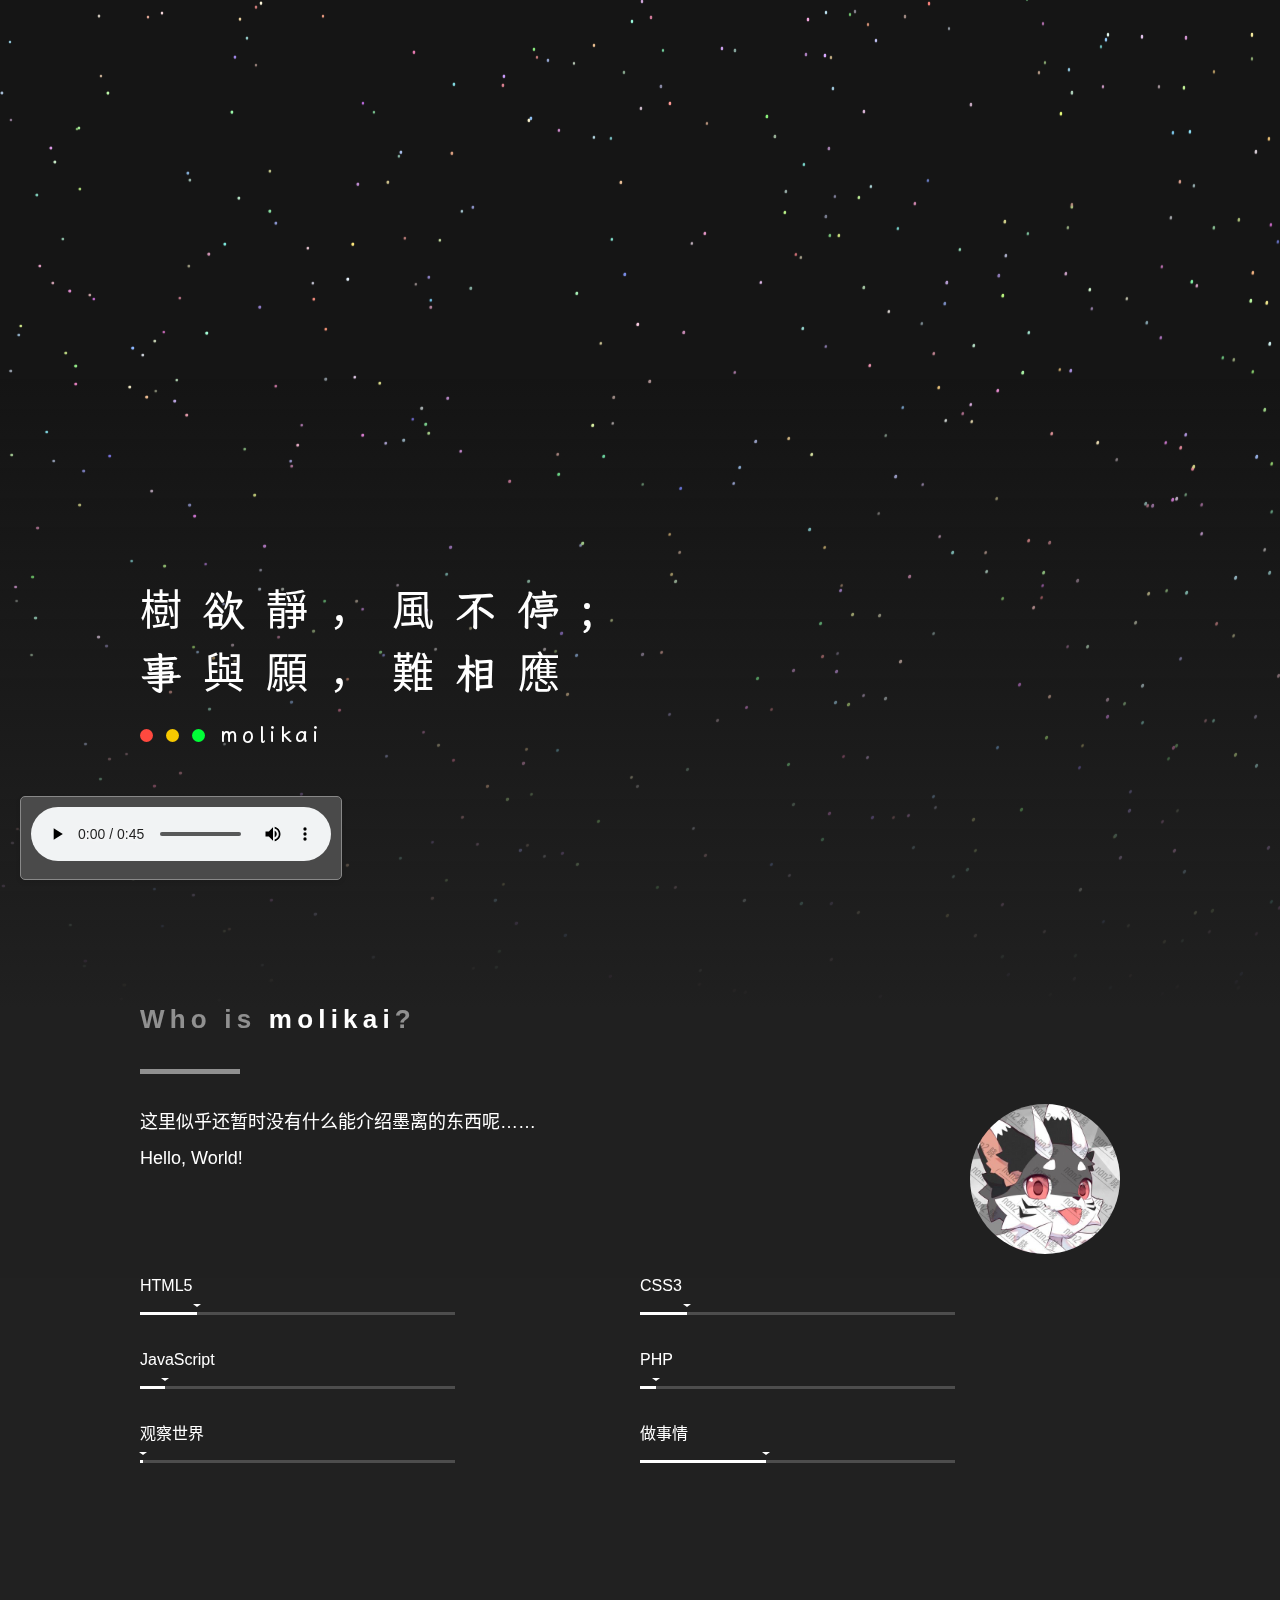
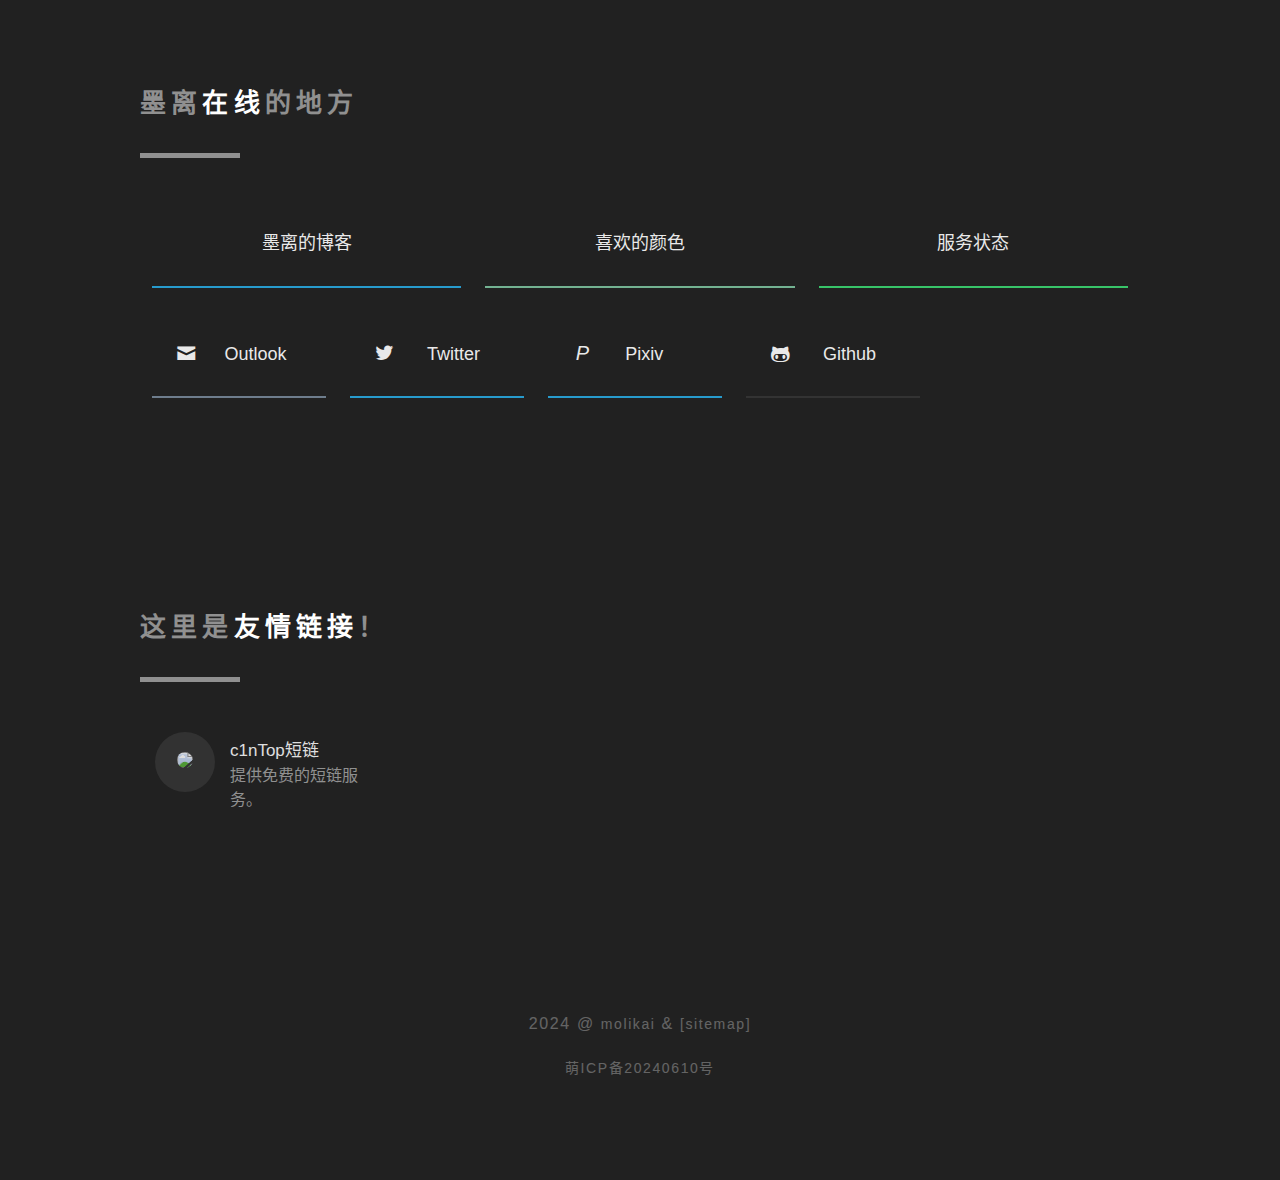
==== commit 565bf18d: "Update index.html" ====
--- a/index.html
+++ b/index.html
@@ -12,18 +12,8 @@
     <link rel="apple-touch-icon-precomposed" href="/images/avatar.jpg">
     <link rel="stylesheet" type="text/css" href="/css/index.css">
     <link rel="stylesheet" type="text/css" href="/css/nekotora.99cf6f8c.css">
-    <!-- Cloudflare Web Analytics --><script defer src='https://static.cloudflareinsights.com/beacon.min.js' data-cf-beacon='{"token": "f545b0b6b3c9472383c19340ef9043d7"}'></script><!-- End Cloudflare Web Analytics -->
 </head>
 <body>
-    <style>
-        .toast-bottom-center {
-            position: absolute;
-            left: 30px;
-            right: 10px;
-            top: 20px;
-        }
-    </style>
-
     <div class="background">
         <canvas id="startrack"></canvas>
         <div class="cover"></div>
@@ -65,7 +55,7 @@
                             <p>HTML5</p>
                             <div class="progress">
                                 <div style="width:18%;"></div>
-                                <span>制作网站程度的能力</span>
+                                <span>制作网站的能力</span>
                             </div>
                         </li>
 
@@ -89,22 +79,22 @@
                             <p>PHP</p>
                             <div class="progress">
                                 <div style="width:5%;"></div>
-                                <span>使用最喜欢的语言的程度</span>
+                                <span>使用最喜欢的语言的能力</span>
                             </div>
                         </li>
 
                         <li>
                             <p>观察世界</p>
                             <div class="progress">
-                                <div style="width:2%;"></div>
-                                <span>观察世界的能力程度</span>
+                                <div style="width:1%;"></div>
+                                <span>观察世界的能力</span>
                             </div>
                         </li>
 
                         <li>
                             <p>做事情</p>
                             <div class="progress">
-                                <div style="width:48%;"></div>
+                                <div style="width:40%;"></div>
                                 <span>做事情能完成的能力</span>
                             </div>
                         </li>
@@ -141,15 +131,6 @@
                 </div>
 
                 <div class="clear">
-                    <a href="/" target="_blank">
-                        <div class="item">
-                            <div class="bg" style="background-color:#28a9e0"></div>
-                            <div class="inner"> <i class="icon-qq"></i>
-                                <span>QQ</span>
-                            </div>
-                        </div>
-                    </a>
-
                     <a href="mailto:info@molikai.work?body=Hello..." rel="nofollow noreferrer" target="_blank">
                         <div class="item">
                             <div class="bg" style="background-color:#789"></div>
@@ -157,15 +138,6 @@
                         </div>
                     </a>
 
-                    <a href="/" rel="nofollow noreferrer" target="_blank">
-                        <div class="item">
-                            <div class="bg" style="background-color:#FB7299"></div>
-                            <div class="inner"> <i class="icon-bilibili"></i>
-                                <span>Bilibili</span>
-                            </div>
-                        </div>
-                    </a>
-
                     <a href="https://twitter.com/molikai" rel="nofollow noreferrer" target="_blank">
                         <div class="item">
                             <div class="bg" style="background-color:#28a9e0"></div>
@@ -177,15 +149,6 @@
                         <div class="item">
                             <div class="bg" style="background-color:#28a9e0"></div>
                             <div class="inner"> <i>P</i> <span>Pixiv</span> </div>
-                        </div>
-                    </a>
-
-                    <a href="/" rel="nofollow noreferrer" target="_blank">
-                        <div class="item">
-                            <div class="bg" style="background-color:#f12d35"></div>
-                            <div class="inner"> <i class="icon-netease_music"></i>
-                                <span>网易云音乐</span>
-                            </div>
                         </div>
                     </a>
 
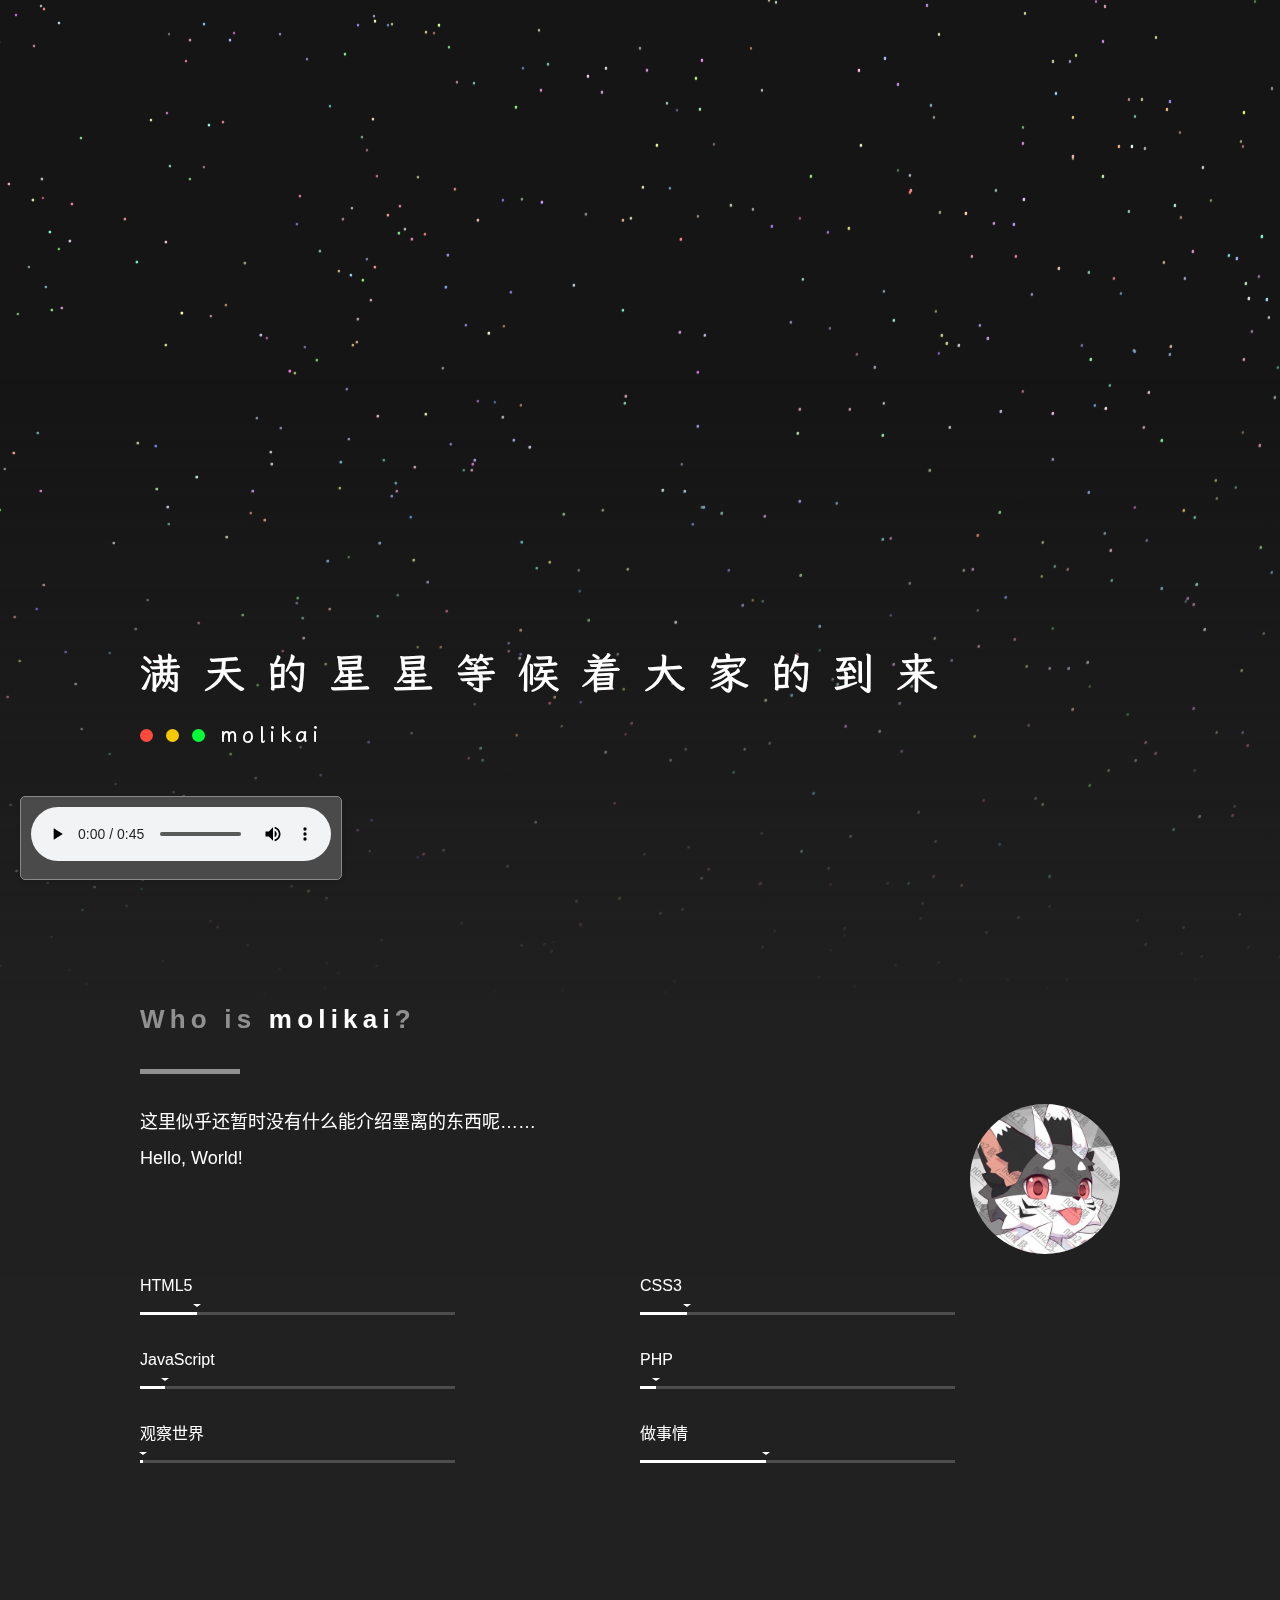
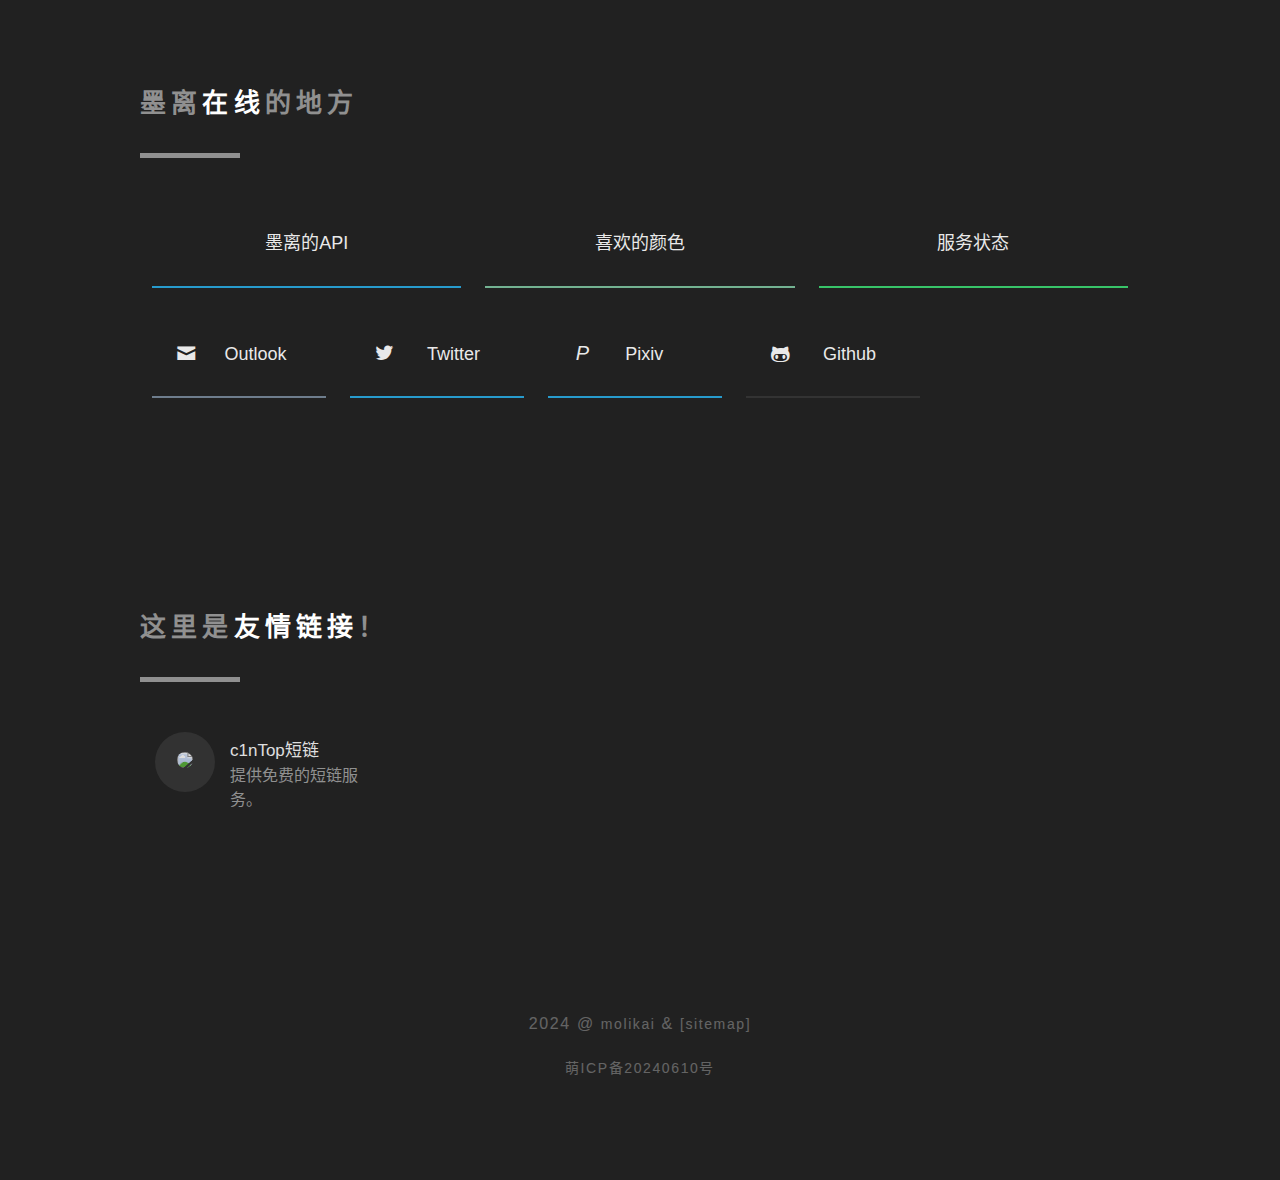
==== commit 505b0b88: "Update index.html" ====
--- a/index.html
+++ b/index.html
@@ -108,10 +108,10 @@
                 <h2 class="chtitle">墨离<span>在线</span>的地方</h2>
 
                 <div class="clear col-3">
-                    <a href="https://blog.molikai.work/" target="_blank">
+                    <a href="https://api.molikai.work/" target="_blank">
                         <div class="item">
                             <div class="bg" style="background-color:#28a9e0"></div>
-                            <div class="inner"> <span>墨离的博客</span> </div>
+                            <div class="inner"> <span>墨离的API</span> </div>
                         </div>
                     </a>
 
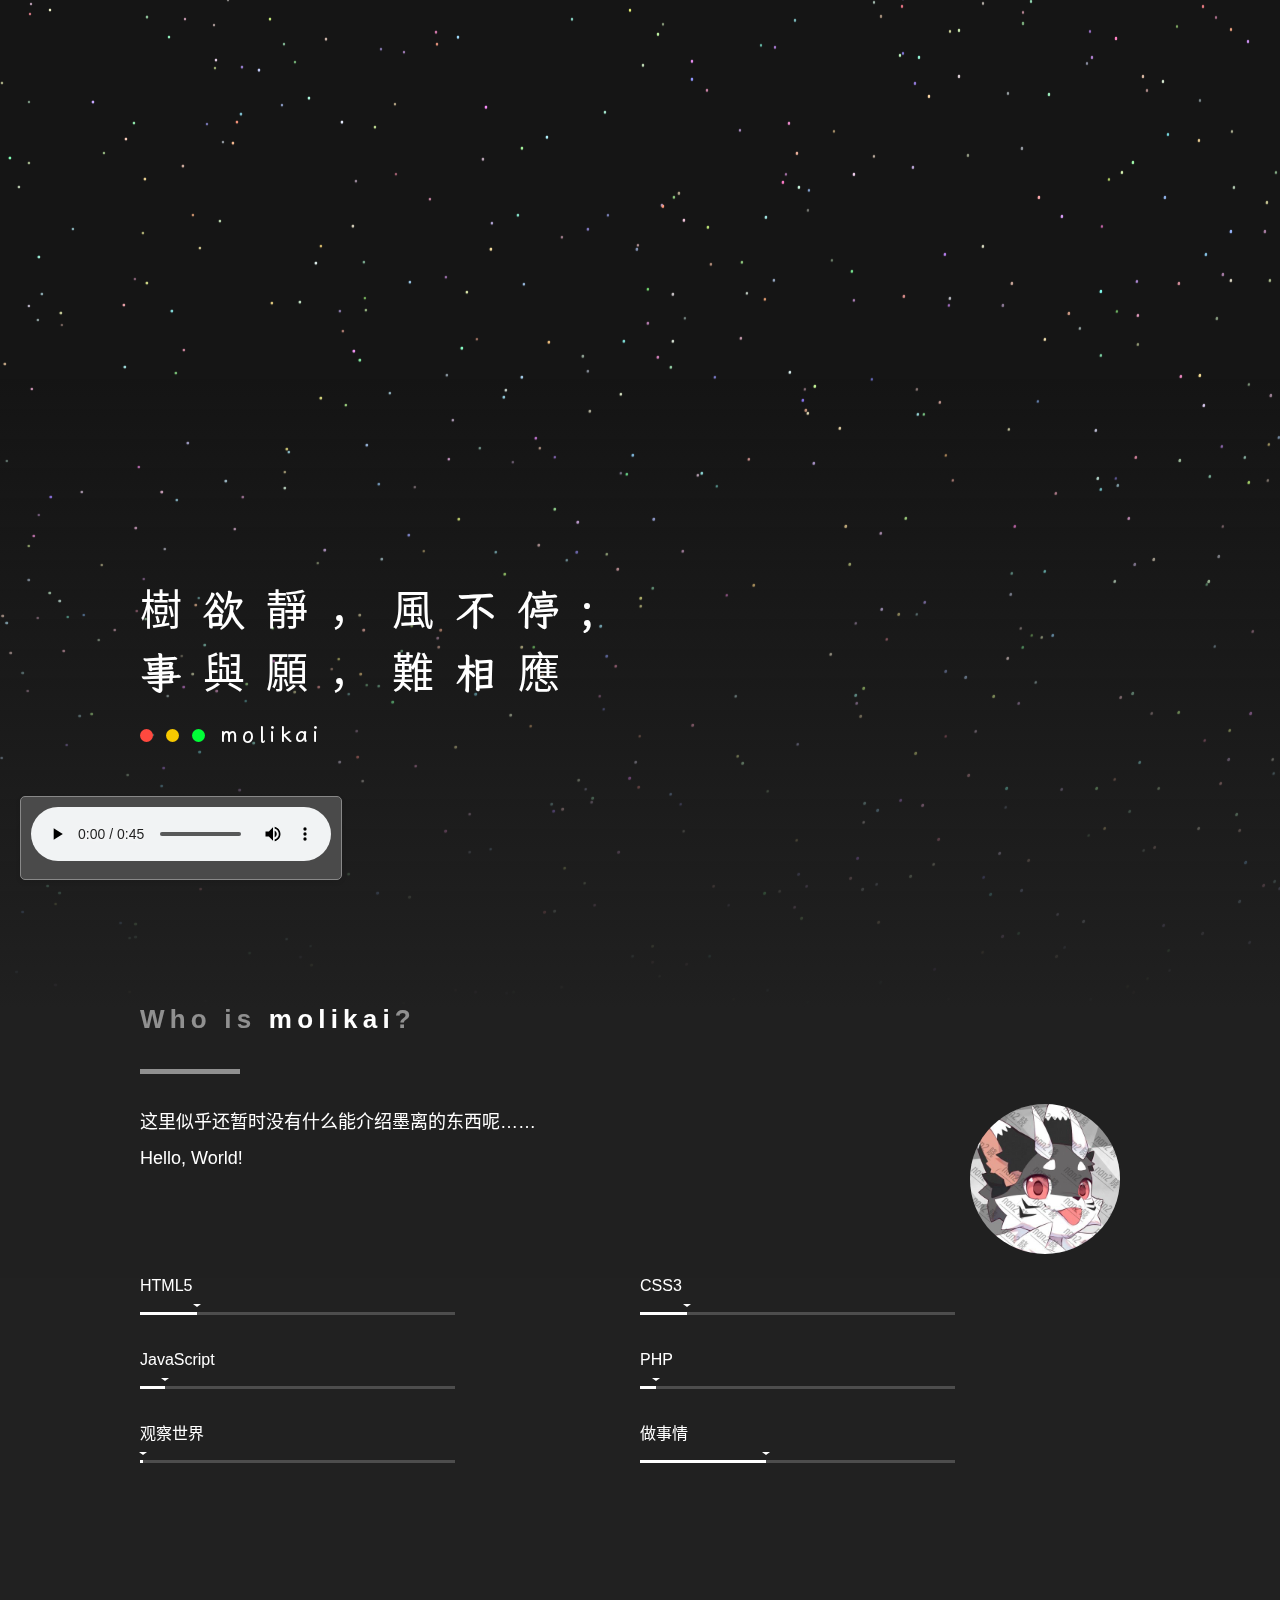
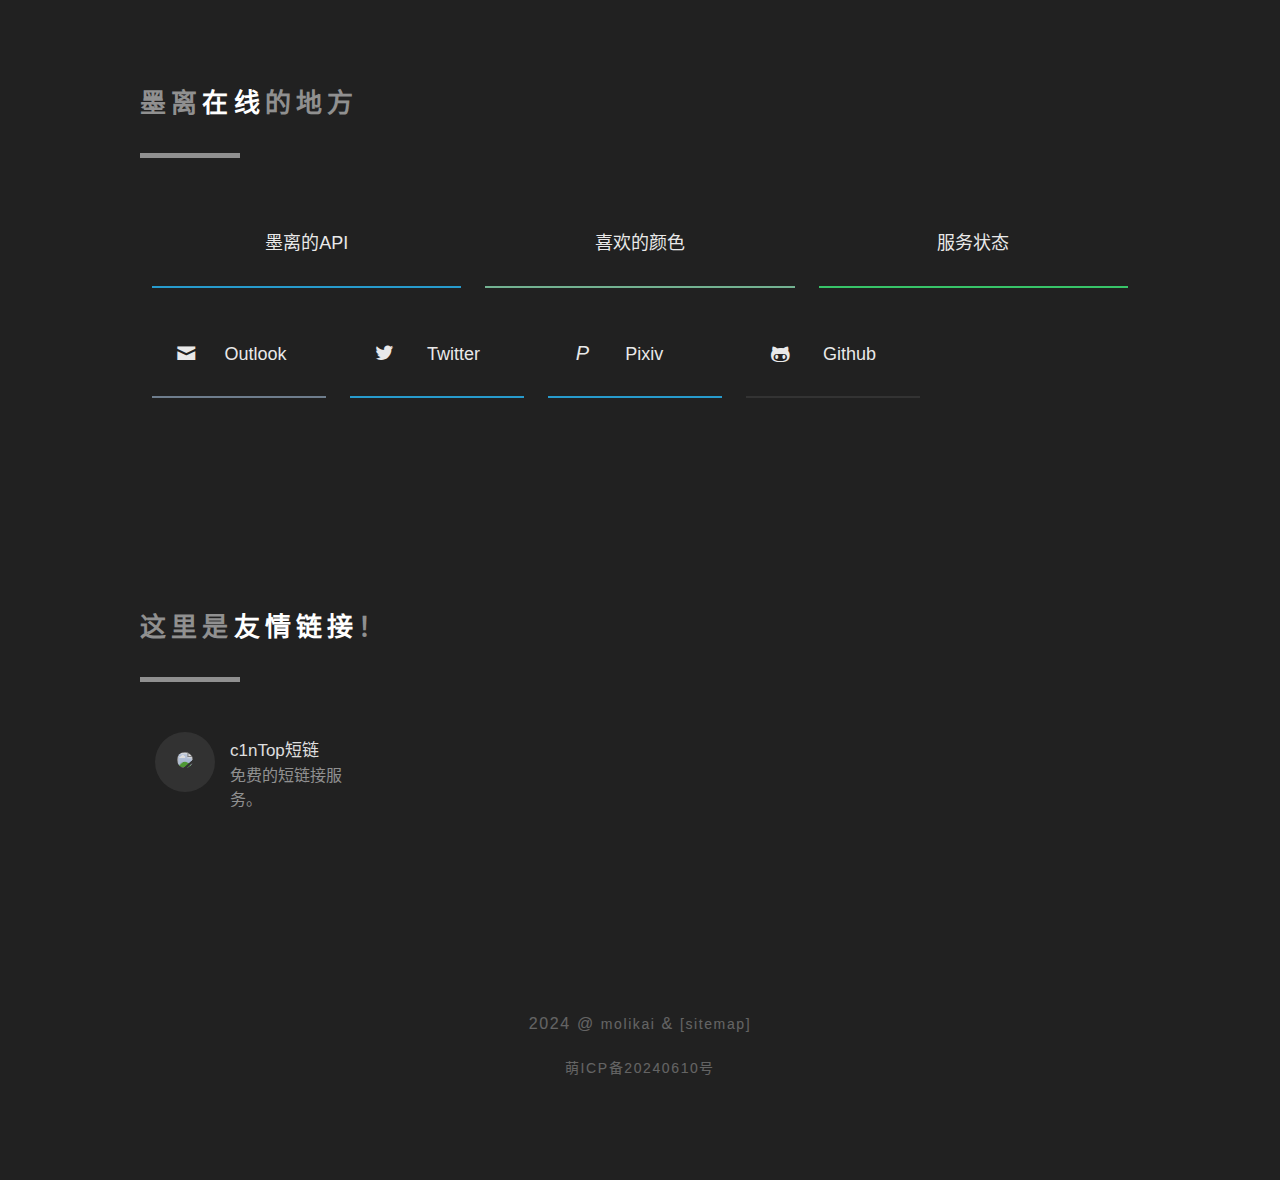
==== commit d78aafd8: "Update index.html" ====
--- a/index.html
+++ b/index.html
@@ -172,7 +172,7 @@
                             <div class="avatar"> <img src="https://c1n.top/asset/image/logo/png/logo.png"> </div>
                             <div class="inner">
                                 <h5>c1nTop短链</h5>
-                                <p>提供免费的短链服务。</p>
+                                <p>免费的短链接服务。</p>
                             </div>
                         </div>
                     </a>
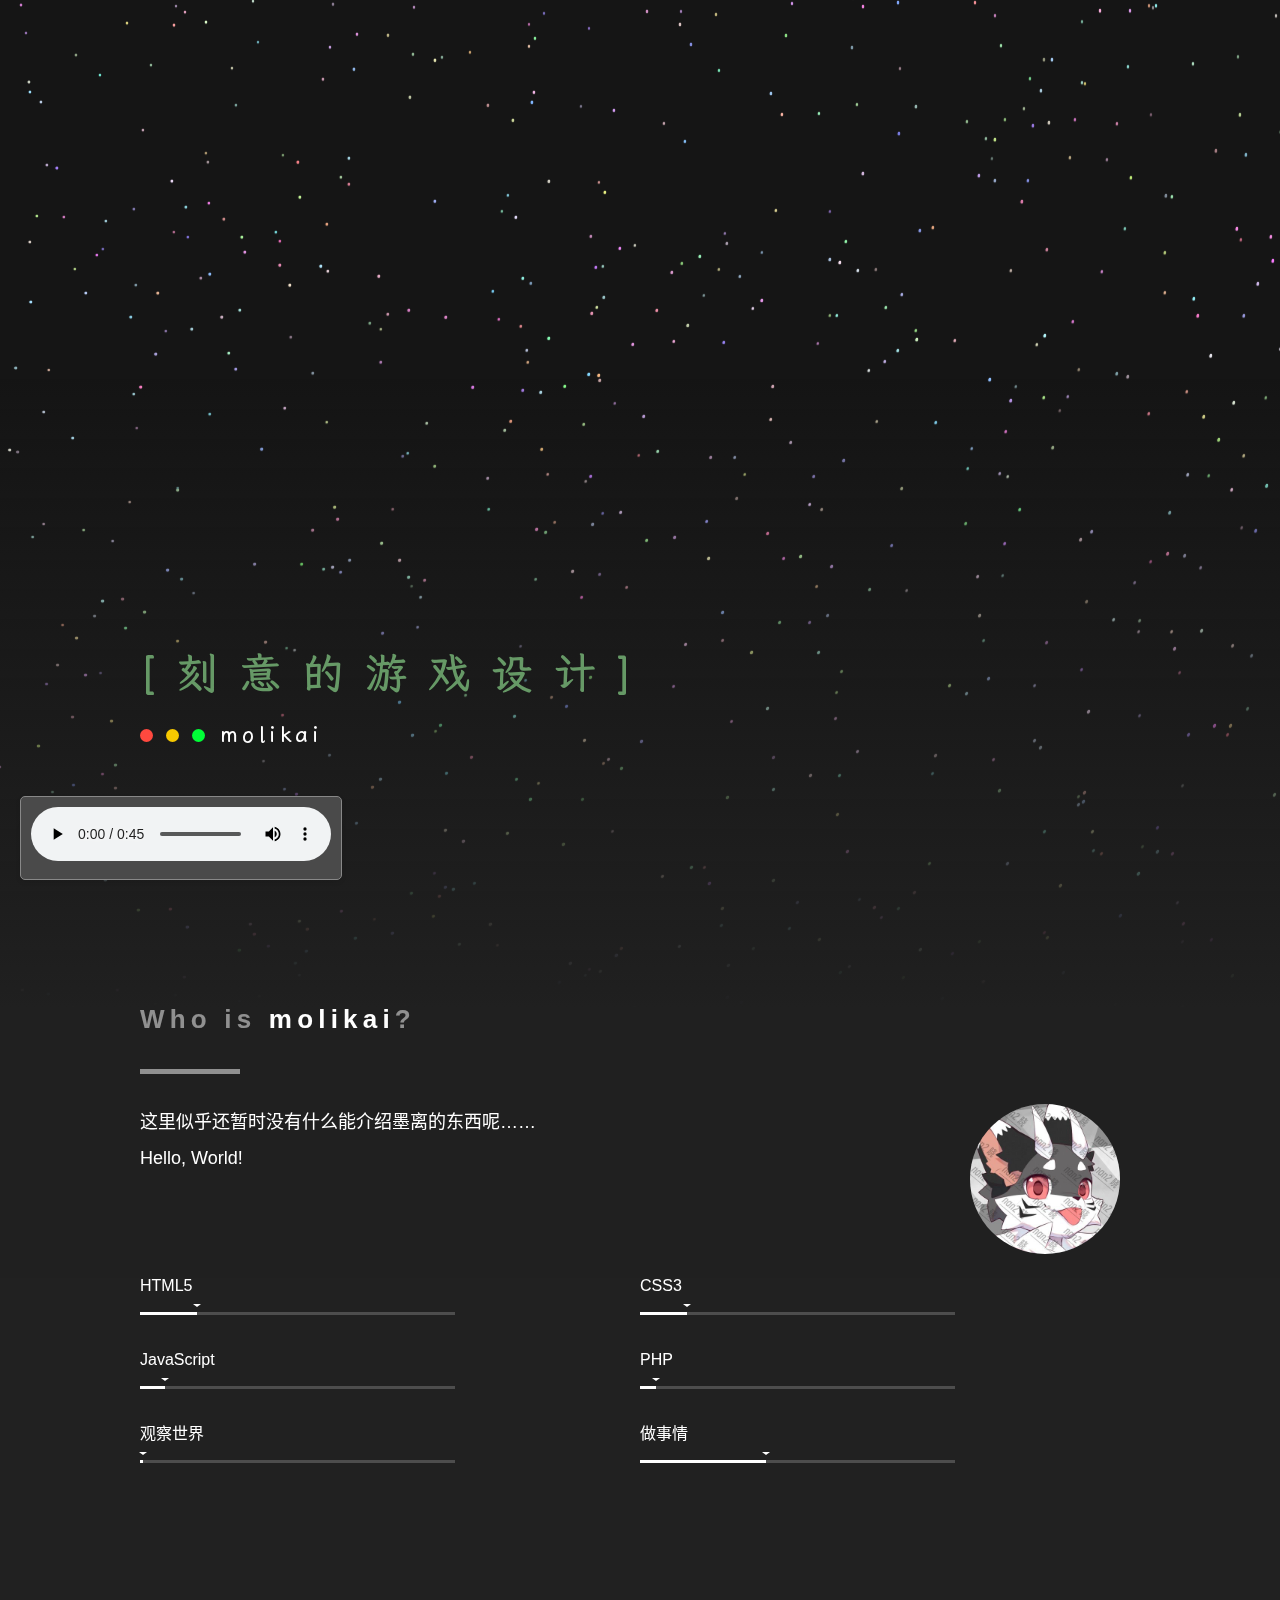
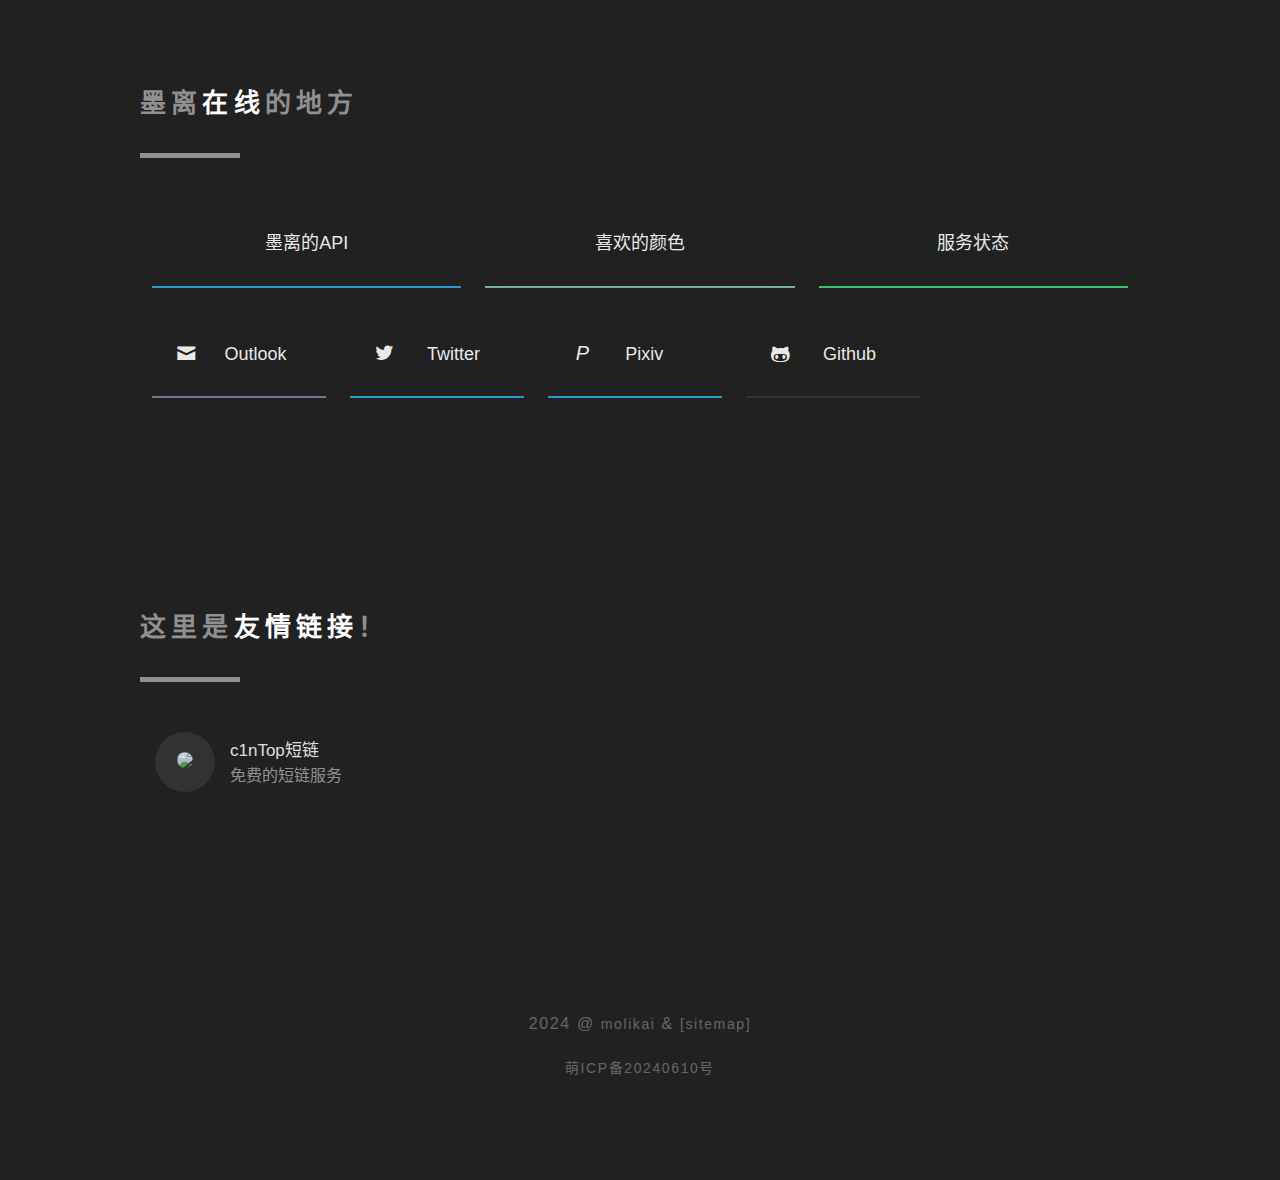
==== commit 2c6acab1: "Update index.html" ====
--- a/index.html
+++ b/index.html
@@ -172,7 +172,7 @@
                             <div class="avatar"> <img src="https://c1n.top/asset/image/logo/png/logo.png"> </div>
                             <div class="inner">
                                 <h5>c1nTop短链</h5>
-                                <p>免费的短链接服务。</p>
+                                <p>免费的短链服务</p>
                             </div>
                         </div>
                     </a>
